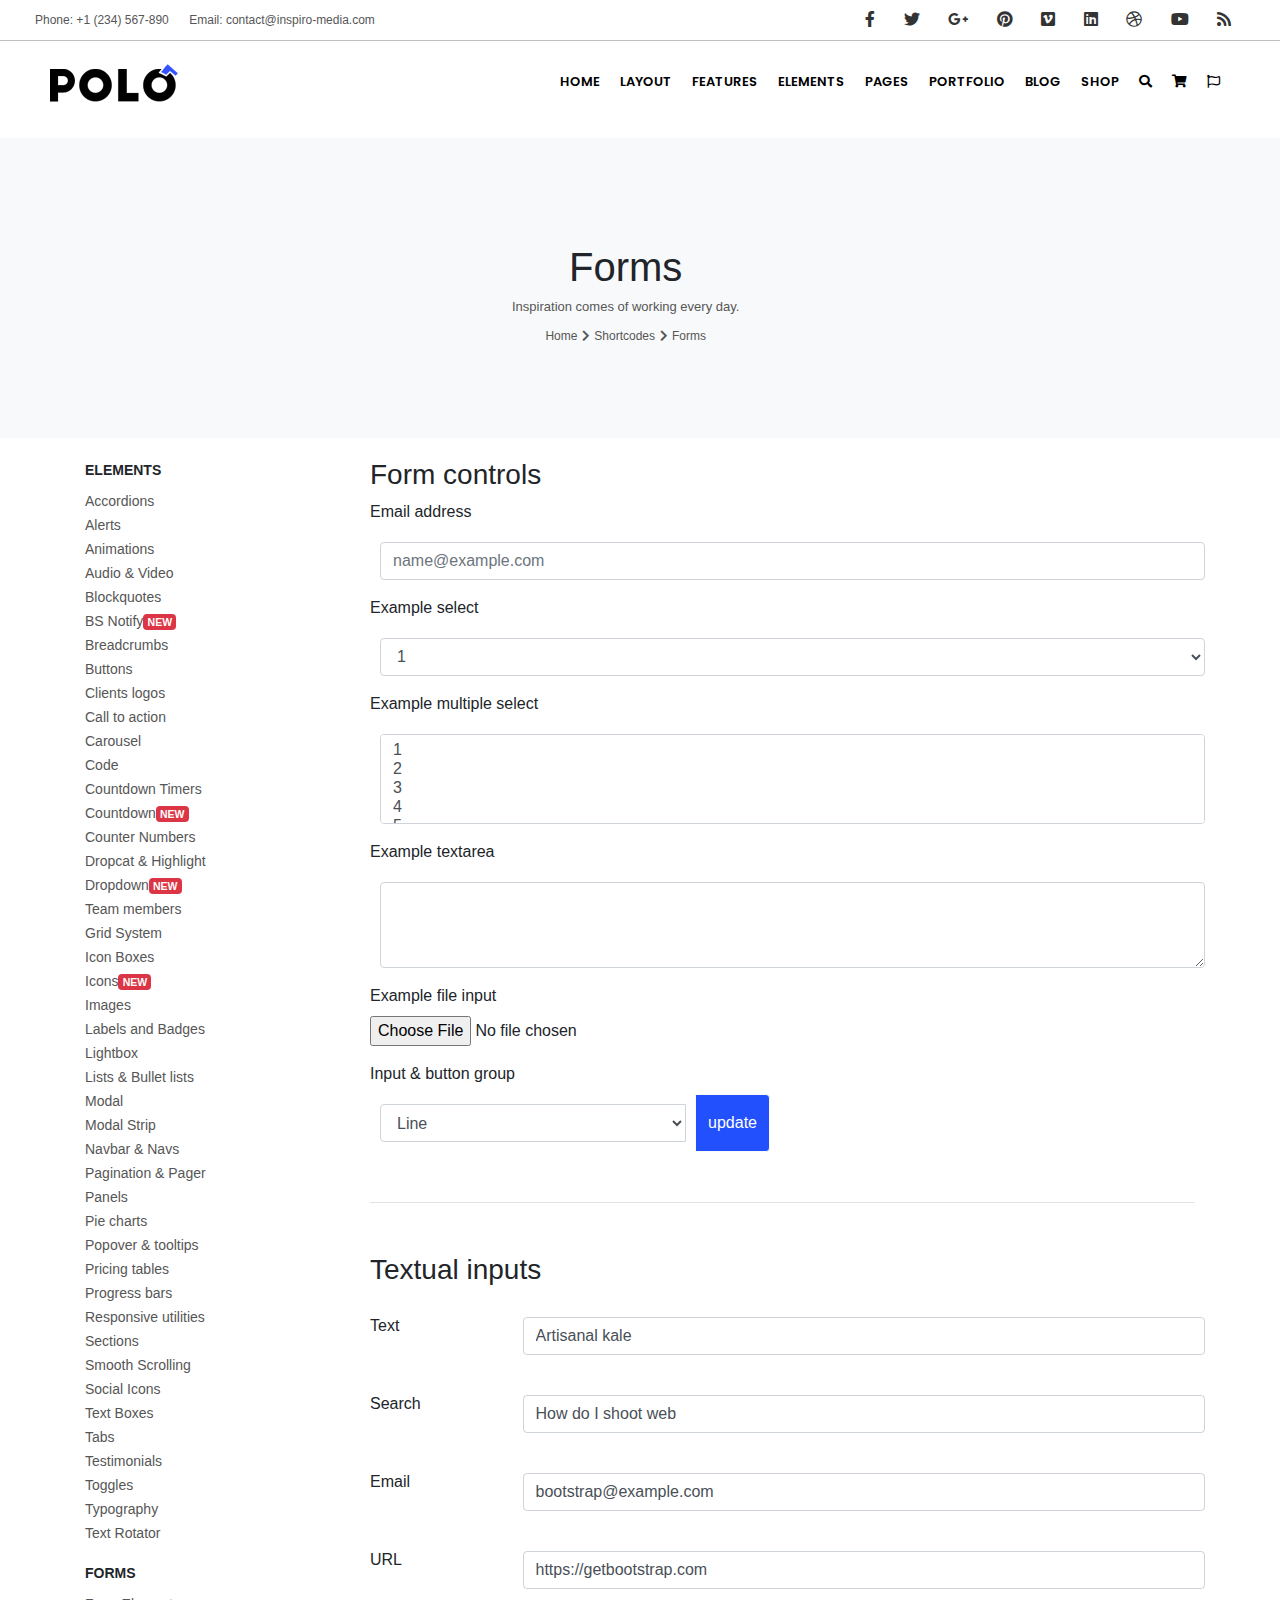
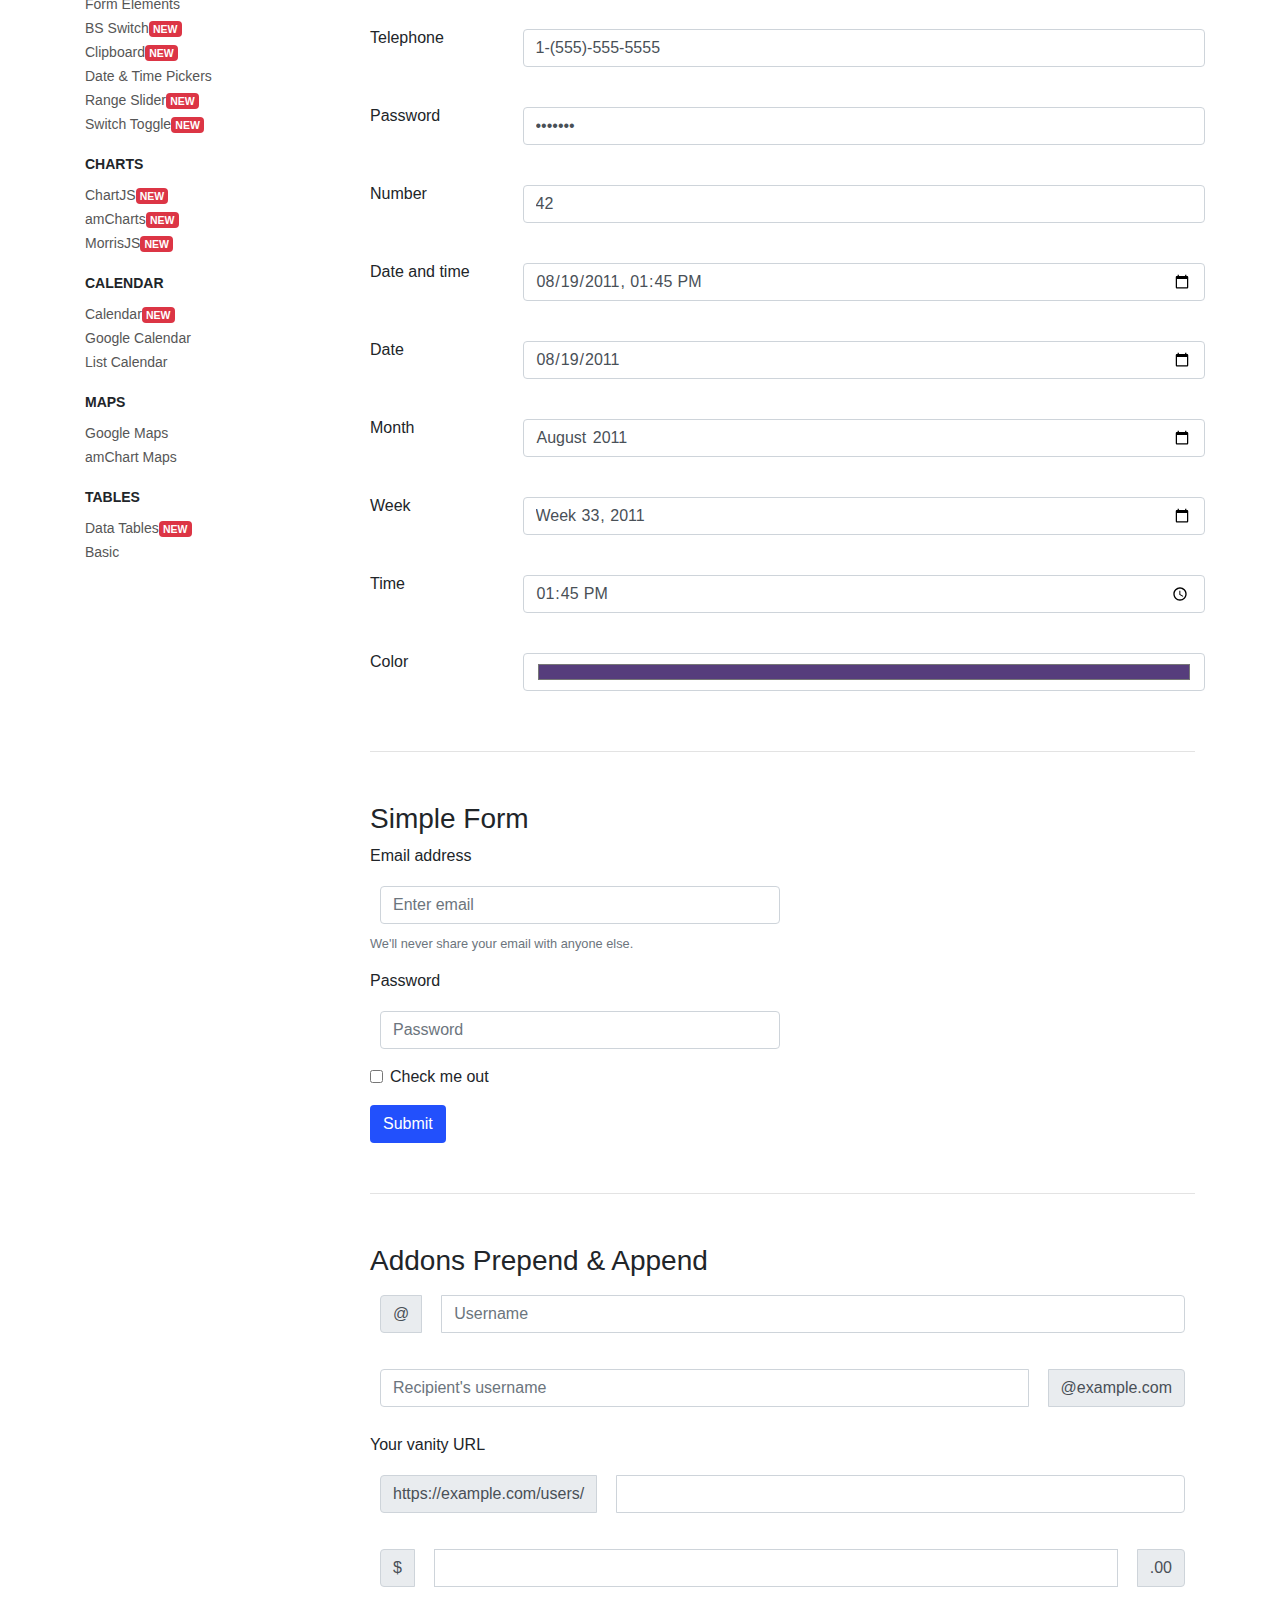
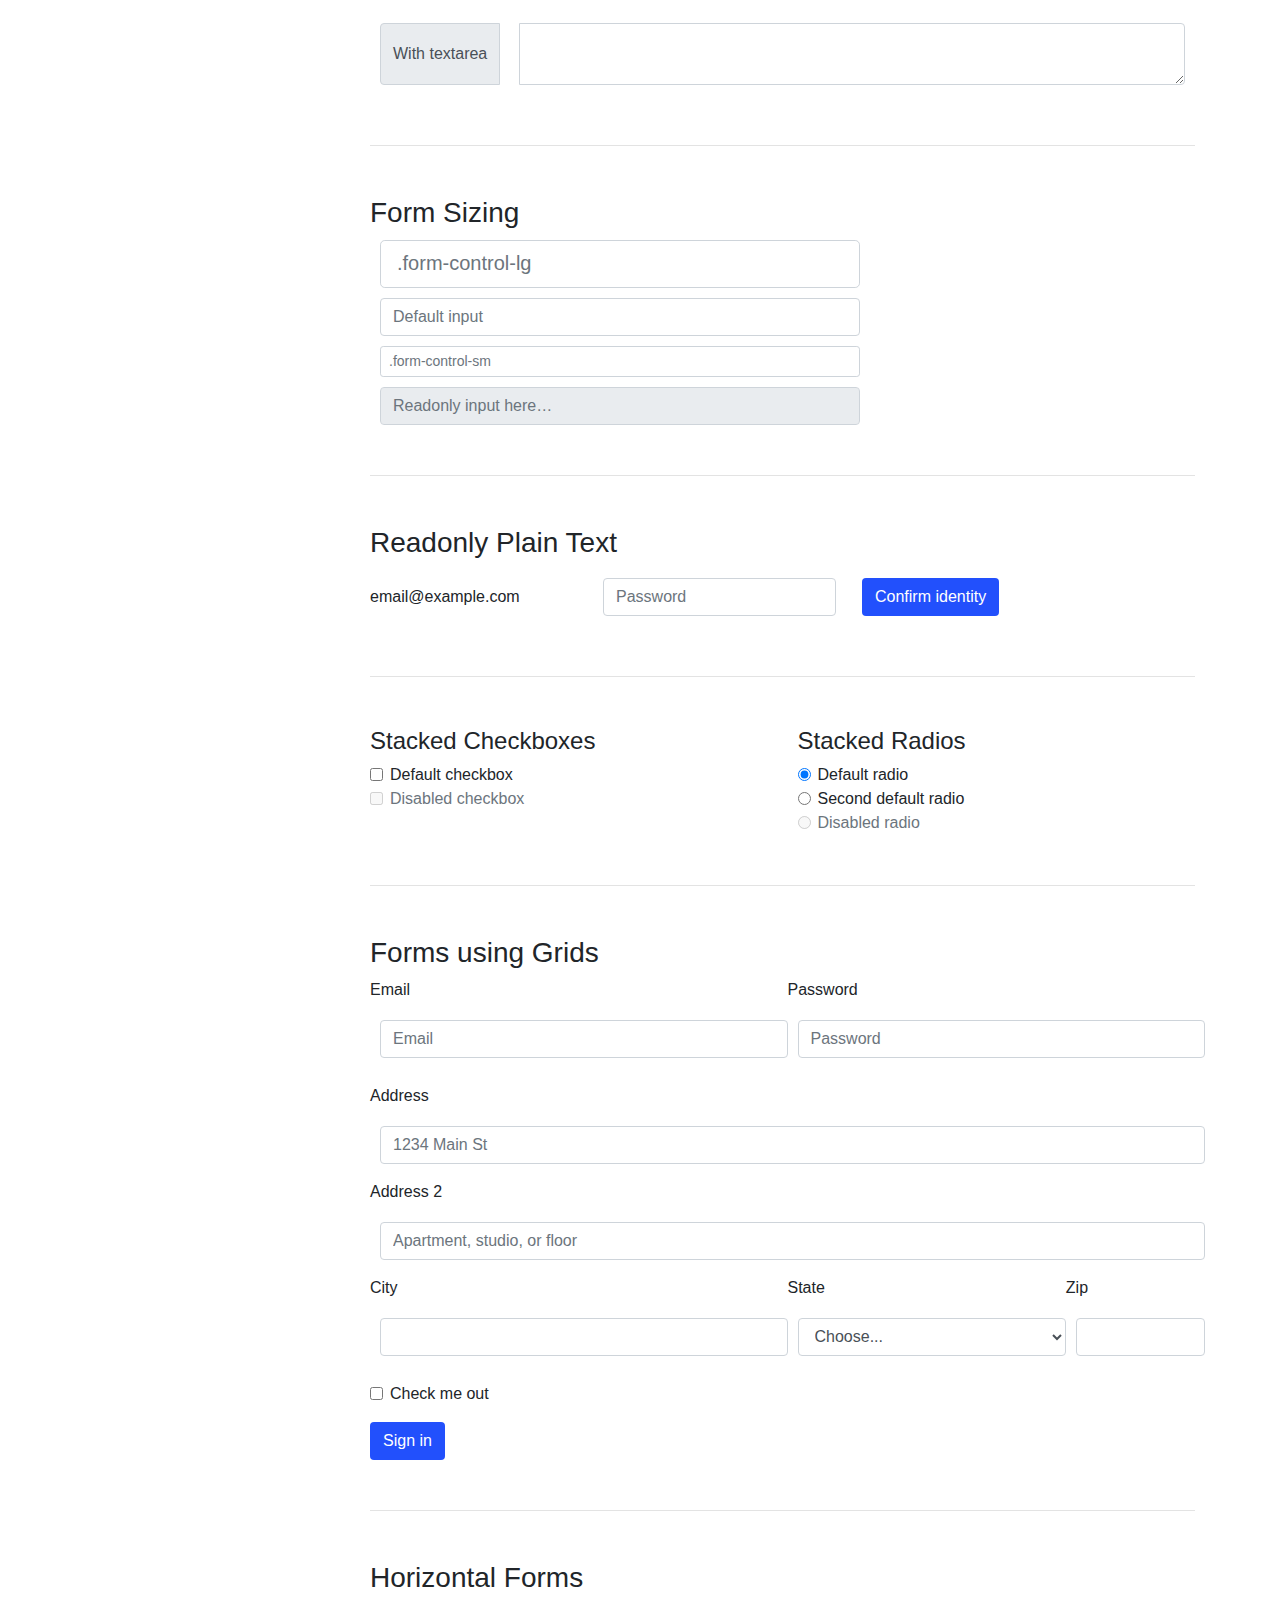
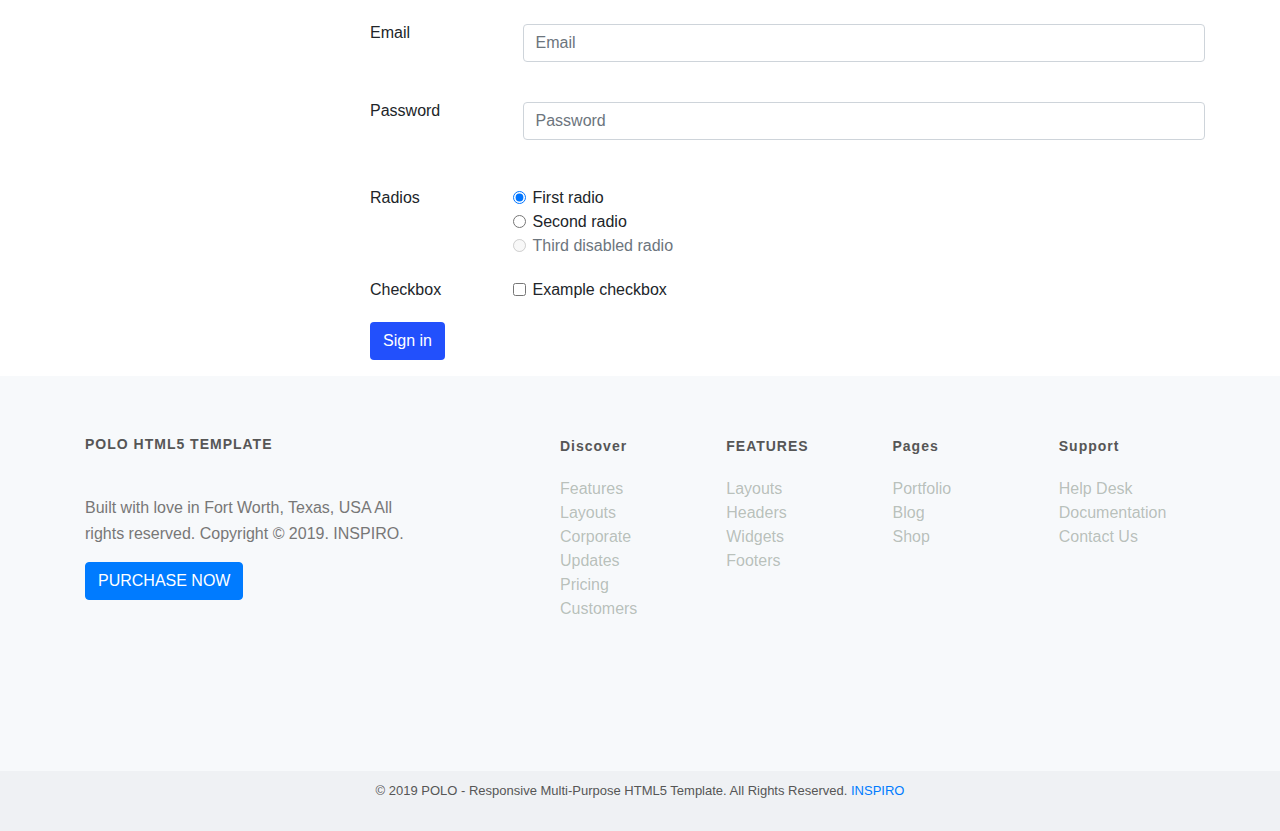
==== EnBuyukKAMRAN_Front/form.html @ a97a5f5a "4gune ancaq bunu catdirdim" ====
<!DOCTYPE html>
<html lang="en">

<head>
    <meta charset="UTF-8">
    <link rel="stylesheet" href="https://use.fontawesome.com/releases/v5.8.2/css/all.css">
    <link href="https://fonts.googleapis.com/css?family=Kaushan+Script|Montserrat&display=swap" rel="stylesheet">
    <meta http-equiv="X-UA-Compatible" content="ie=edge">
    <link rel="stylesheet" href="https://stackpath.bootstrapcdn.com/bootstrap/4.3.1/css/bootstrap.min.css">
    <link href="https://fonts.googleapis.com/css?family=Poppins:400,700,900&display=swap" rel="stylesheet">
    <link rel="stylesheet" href="css/style.css">
    <title>Form</title>
</head>

<body>
        <div id="headertop">
                <div class="container-fluid">
                    <div class="row">
                        <div class="col-lg-6">
                            <ul class="top-menu">
                                <li><a href="#">Phone: +1 (234) 567-890</a></li>
                                <li><a href="#">Email: contact@inspiro-media.com</a></li>
                            </ul>
                        </div>
        
                        <div class="col-lg-6">
                            <div class="social-icons">
                                <ul>
                                    <li class="social-facebook"><a href="#"><i class="fab fa-facebook-f"></i></a></li>
                                    <li class="social-twitter"><a href="#"><i class="fab fa-twitter"></i></a></li>
                                    <li class="social-google"><a href="#"><i class="fab fa-google-plus-g"></i></a></li>
                                    <li class="social-pinterest"><a href="#"><i class="fab fa-pinterest"></i></a></li>
                                    <li class="social-vimeo"><a href="#"><i class="fab fa-vimeo"></i></a></li>
                                    <li class="social-linkedin"><a href="#"><i class="fab fa-linkedin"></i></a></li>
                                    <li class="social-dribbble"><a href="#"><i class="fab fa-dribbble"></i></a></li>
                                    <li class="social-youtube"><a href="#"><i class="fab fa-youtube"></i></a></li>
                                    <li class="social-rss"><a href="#"><i class="fa fa-rss"></i></a></li>
                                </ul>
                            </div>
                        </div>
                    </div>
                </div>
            </div>
            <header class="acc">
                <nav class="stick">
        
                    <div class="row">
                        <div class="col-2 logo"><a href="index.html"><img src="img/logo.png" alt=""> </a></div>
                        <div class="col-10">
                            <ul class="navbar">
                                <li class="firstLi"><a href="index.html">Home</a></li>
                                <li class="firstLi"><a href="#">Layout</a></li>
                                <li class="firstLi"><a href="#">Features</a></li>
                                <li class="firstLi"> <a href="#">Elements</a>
                                    <ul class="mainUl">
                                        <li class="mainLi">
                                            <div class="row">
                                                <div class="col-lg-2">
                                                    <ul>
                                                        <li> <i class="fa fa-list-ul"></i>Accordions</li>
                                                        <li> <i class="fa fa-exclamation-circle"></i>Alerts</li>
                                                        <li><i class="fa fa-magic"></i>Animations</li>
                                                        <li><i class="fa fa-play-circle"></i> Audio &amp; Video</li>
                                                        <li> <i class="fa fa-quote-right"></i>Blockquotes</li>
                                                        <li> <i class="fas fa-toggle-off"></i>BS Switch<span
                                                                class="badge badge-danger">NEW</span> </li>
                                                        <li> <i class="fas fa-flag-checkered"></i>BS Notify<span
                                                                class="badge badge-danger">NEW</span> </li>
                                                        <li> <i class="fa fa-angle-double-right"></i>Breadcrumbs</li>
                                                        <li> <i class="fas fa-external-link-square-alt"></i>Buttons</li>
                                                        <li> <i class="fas fa-chart-bar"></i>Charts <span
                                                                class="badge badge-danger">NEW</span></li>
                                                    </ul>
                                                </div>
                                                <div class="col-lg-2">
                                                    <ul>
                                                        <li> <i class="far fa-calendar-alt"></i>Calendar <span
                                                                class="badge badge-danger">NEW</span></a></li>
                                                        <li> <i class="far fa-gem"></i>Clients logos</a></li>
                                                        <li> <i class="fa fa-plus-square"></i>Call to action</a>
                                                        </li>
                                                        <li> <i class="fas fa-exchange-alt"></i>Carousel</a>
                                                        </li>
                                                        <li><i class="fa fa-code"></i>Code</a>
                                                        </li>
                                                        <li> <i class="far fa-clock"></i>Countdown Timers</a>
                                                        </li>
                                                        <li> <i class="fa fa-stopwatch"></i>Countdown <span
                                                                class="badge badge-danger">NEW</span></a>
                                                        </li>
                                                        <li> <i class="fas fa-sort-numeric-down"></i>Counter
                                                            Numbers</li>
                                                        <li><i class="fa fa-table"></i>Data Tables <span
                                                                class="badge badge-danger">NEW</span></li>
                                                        <li>
                                                            <i class="fa fa-calendar-alt"></i>Date &amp; Time
                                                            Pickers
                                                        </li>
                                                    </ul>
                                                </div>
                                                <div class="col-lg-2">
                                                    <ul>
                                                        <li><i class="fa fa-bold"></i>Dropcat &amp; Highlight
                                                        </li>
                                                        <li> <i class="fa  fa-lightbulb"></i>Dropdown <span
                                                                class="badge badge-danger">NEW</span>
                                                        </li>
                                                        <li><i class="fa fa-users"></i>Team members
                                                        </li>
                                                        <li> <i class="fa fa-align-justify"></i>Forms
                                                        </li>
                                                        <li>
                                                            <i class="fa fa-th"></i>Grid
                                                            System</li>
                                                        <li><i class="fa fa-heading"></i>Heading Styles
                                                        </li>
                                                        <li> <i class="fa fa-bullseye"></i>Icon Boxes
                                                        </li>
                                                        <li> <i class="fa fa-flag"></i>Icons
        
                                                        </li>
                                                        <li> <i class="far fa-image"></i>Images
                                                        </li>
                                                        <li><i class="fa fa-check-square"></i>Labels and
                                                            Badges
                                                        </li>
                                                    </ul>
                                                </div>
                                                <div class="col-lg-2">
                                                    <ul>
                                                        <li> <i class="fa fa-arrows-alt"></i>Lightbox
                                                        </li>
                                                        <li> <i class="fa fa-th-list"></i>Lists &amp; Bullet
                                                            lists
                                                        </li>
                                                        <li> <i class="fa fa-compass"></i>Maps
                                                        </li>
                                                        <li> <i class="fa fa-search-plus"></i>Modal
                                                        </li>
                                                        <li><i class="fas fa-bolt"></i>Modal Strip
                                                        </li>
                                                        <li> <i class="fa fa-bars"></i>Navbar
                                                            &amp; Navs
                                                        </li>
                                                        <li> <i class="fa fa-arrow-circle-right"></i>Pagination
                                                            &amp;
                                                            Pager
                                                        </li>
                                                        <li><i class="fa fa-list-alt"></i>Panels
                                                        </li>
                                                        <li> <i class="fas fa-chart-pie"></i>Pie charts </li>
                                                        <li><i class="far fa-lightbulb"></i>Popover &amp;
                                                            tooltips
                                                        </li>
                                                    </ul>
                                                </div>
                                                <div class="col-lg-2">
                                                    <ul>
                                                        <li> <i class="fas fa-dollar-sign"></i>Pricing
                                                            tables</li>
                                                        <li>
                                                            <i class="fa fa-align-left"></i>Progress bars
                                                        </li>
                                                        <li> <i class="fa fa-gift"></i>Parallax
                                                        </li>
                                                        <li><i class="fab fa-connectdevelop"></i>Particles <span
                                                                class="badge badge-danger">NEW</span>
                                                        </li>
                                                        <li> <i class="fa fa-laptop"></i>Responsive
                                                            utilities
                                                        </li>
                                                        <li> <i class="fas fa-exchange-alt"></i>Range
                                                            Slider<span class="badge badge-danger">NEW</span>
                                                        </li>
                                                        <li><i class="fa fa-bookmark"></i>Sections
                                                        </li>
                                                        <li> <i class="fa fa-anchor"></i>Smooth
                                                            Scrolling
                                                        </li>
                                                        <li><i class="fab fa-facebook"></i>Social Icons
                                                        </li>
                                                        <li> <i class="fas fa-toggle-on"></i>Switch Toggle<span
                                                                class="badge badge-danger">NEW</span>
                                                        </li>
                                                    </ul>
                                                </div>
                                                <div class="col-lg-2">
                                                    <ul>
                                                        <li> <i class="fa fa-table"></i>Tables</li>
                                                        <li> <i class="fa fa-star"></i>Text
                                                            Boxes
                                                        </li>
                                                        <li><i class="fa fa-indent"></i>Tabs
                                                        </li>
                                                        <li><i class="fa fa-question-circle"></i>Testimonials
                                                        </li>
                                                        <li> <i class="fa fa-toggle-on"></i>Toggles
                                                        </li>
                                                        <li><i class="fa fa-font"></i>Typography
                                                        </li>
                                                        <li><i class="fa fa-random"></i>Text Rotator
                                                        </li>
                                                        <li> <i class="far fa-clipboard"></i>Clipboard <span
                                                                class="badge badge-danger">NEW</span>
                                                        </li>
                                                    </ul>
                                                </div>
                                            </div>
                                        </li>
                                    </ul>
                                </li>
                                <li class="firstLi"><a href="#">pages</a></li>
                                <li class="firstLi"><a href="#">portfolio</a></li>
                                <li class="firstLi"><a href="#">blog</a></li>
                                <li class="firstLi"><a href="#">shop</a></li>
                                <li class="firstLi"><a href="#"><i class="fas fa-search"></i></li></a>
                                <li class="firstLi"><a href="#"><i class="fas fa-shopping-cart"></i></li></a>
                                <li class="firstLi"><a href="#"><i class="far fa-flag"></i></li></a>
                            </ul>
                        </div>
                    </div>
                </nav>
            </header>
        
    <main>
        <section class="text-center " id="accordion-title">
            <div class="title">
                <h1>Forms</h1>
                <h6>Inspiration comes of working every day.</h6>
                <a href="#">Home</a>
                <span><i class="fas fa-chevron-right"></i></span>
                <a href="#">Shortcodes</a> <span><i class="fas fa-chevron-right"></i></span>
                <a href="#">Forms</a>
            </div>


        </section>
        <section id="accordion">
            <div class="container">
                <div class="row">
                    <div class="col-3">
                        <div class="left-nav">
                            <label>Elements</label>
                            <ul>
                                <li><a href="">Accordions</a> </li>
                                <li><a href=""> Alerts</a></li>
                                <li><a href="">Animations</a> </li>
                                <li><a href="">Audio & Video</a></li>
                                <li><a href="">Blockquotes</a> </li>
                                <li><a href="">BS Notify<span class="badge badge-danger">NEW</span></a> </li>
                                <li><a href="">Breadcrumbs</a> </li>
                                <li><a href="">Buttons</a> </li>
                                <li><a href="">Clients logos</a> </li>
                                <li><a href=""> Call to action</a></li>
                                <li><a href="">Carousel</a> </li>
                                <li><a href="">Code</a> </li>
                                <li><a href="">Countdown Timers</a> </li>
                                <li><a href="">Countdown<span class="badge badge-danger">NEW</span></a> </li>
                                <li><a href="">Counter Numbers</a> </li>
                                <li><a href=""> Dropcat & Highlight</a></li>
                                <li><a href=""> Dropdown<span class="badge badge-danger">NEW</span></a> </li>
                                <li><a href="">Team members</a> </li>
                                <li><a href=""> Grid System</a></li>
                                <li><a href="">Icon Boxes</a> </li>
                                <li><a href=""> Icons<span class="badge badge-danger">NEW</span></a> </li>
                                <li><a href="">Images</a> </li>
                                <li><a href="">Labels and Badges</a> </li>
                                <li><a href="">Lightbox</a> </li>
                                <li><a href="">Lists & Bullet lists</a> </li>
                                <li><a href="">Modal</a> </li>
                                <li><a href="">Modal Strip</a> </li>
                                <li><a href="">Navbar & Navs</a> </li>
                                <li><a href="">Pagination & Pager</a> </li>
                                <li><a href="">Panels</a> </li>
                                <li><a href="">Pie charts</a> </li>
                                <li><a href="">Popover & tooltips</a> </li>
                                <li><a href="">Pricing tables</a> </li>
                                <li><a href="">Progress bars</a> </li>
                                <li><a href="">Responsive utilities</a> </li>
                                <li><a href=""> Sections</a></li>
                                <li><a href="">Smooth Scrolling</a> </li>
                                <li><a href="">Social Icons</a> </li>
                                <li><a href="">Text Boxes</a> </li>
                                <li><a href="">Tabs</a> </li>
                                <li><a href=""> Testimonials</a></li>
                                <li><a href="">Toggles</a> </li>
                                <li><a href="">Typography</a> </li>
                                <li><a href="">Text Rotator</a> </li>
                            </ul>
                            <label>Forms</label>
                            <ul>
                                <li><a href="">Form Elements</a> </li>
                                <li><a href="">BS Switch<span class="badge badge-danger">NEW</span></a> </li>
                                <li><a href=""> Clipboard<span class="badge badge-danger">NEW</span></a> </li>
                                <li><a href="">Date & Time Pickers</a> </li>
                                <li><a href=""> Range Slider<span class="badge badge-danger">NEW</span></a> </li>
                                <li><a href="">Switch Toggle<span class="badge badge-danger">NEW</span></a> </li>
                            </ul>
                            <label>Charts</label>
                            <ul>
                                <li><a href="">ChartJS<span class="badge badge-danger">NEW</span></a> </li>
                                <li><a href="">amCharts<span class="badge badge-danger">NEW</span></a> </li>
                                <li><a href="">MorrisJS<span class="badge badge-danger">NEW</span></a> </li>
                            </ul>
                            <label>Calendar</label>
                            <ul>
                                <li><a href="">Calendar<span class="badge badge-danger">NEW</span></a> </li>
                                <li><a href="">Google Calendar</a> </li>
                                <li><a href="">List Calendar</a> </li>
                            </ul>
                            <label>Maps</label>
                            <ul>
                                <li><a href="">Google Maps</a> </li>
                                <li><a href="">amChart Maps</a> </li>

                            </ul>
                            <label>Tables</label>
                            <ul>
                                <li><a href=""> Data Tables<span class="badge badge-danger">NEW</span></a></li>
                                <li><a href=""> Basic</a></li>
                            </ul>
                        </div>
                    </div>
                    <div class="content col-9">

                        <h3>Form controls</h3>
                        <form>
                            <div class="form-group">
                                <label for="exampleFormControlInput1">Email address</label>
                                <input type="email" class="form-control" id="exampleFormControlInput1" placeholder="name@example.com">
                            </div>
                            <div class="form-group">
                                <label for="exampleFormControlSelect1">Example select</label>
                                <select class="form-control" id="exampleFormControlSelect1">
                                    <option>1</option>
                                    <option>2</option>
                                    <option>3</option>
                                    <option>4</option>
                                    <option>5</option>
                                </select>
                            </div>
                            <div class="form-group">
                                <label for="exampleFormControlSelect2">Example multiple select</label>
                                <select multiple="" class="form-control" id="exampleFormControlSelect2">
                                    <option>1</option>
                                    <option>2</option>
                                    <option>3</option>
                                    <option>4</option>
                                    <option>5</option>
                                </select>
                            </div>
                            <div class="form-group">
                                <label for="exampleFormControlTextarea1">Example textarea</label>
                                <textarea class="form-control" id="exampleFormControlTextarea1" rows="3"></textarea>
                            </div>
                            <div class="form-group">
                                <label for="exampleFormControlFile1">Example file input</label>
                                <input type="file" class="form-control-file" id="exampleFormControlFile1">
                            </div>

                            <div class="form-group" style="max-width: 25rem;">
                                <label>Input &amp; button group</label>
                                <div class="input-group mb-3">
                                    <select class="form-control" id="type">
                                        <option value="line">Line</option>
                                        <option value="bar">Bar</option>
                                        <option value="bar">Width</option>
                                    </select>
                                    <div class="input-group-append">
                                        <button class="btn btn-light" id="update">update</button>
                                    </div>
                                </div>
                            </div>
                        </form>
                        <div class="line"></div>
                        <h3>Textual inputs</h3>
                        <form>
                            <div class="form-group row">
                                <label for="example-text-input" class="col-2 col-form-label">Text</label>
                                <div class="col-10">
                                    <input class="form-control" type="text" value="Artisanal kale" id="example-text-input">
                                </div>
                            </div>
                            <div class="form-group row">
                                <label for="example-search-input" class="col-2 col-form-label">Search</label>
                                <div class="col-10">
                                    <input class="form-control" type="search" value="How do I shoot web" id="example-search-input">
                                </div>
                            </div>
                            <div class="form-group row">
                                <label for="example-email-input" class="col-2 col-form-label">Email</label>
                                <div class="col-10">
                                    <input class="form-control" type="email" value="bootstrap@example.com" id="example-email-input">
                                </div>
                            </div>
                            <div class="form-group row">
                                <label for="example-url-input" class="col-2 col-form-label">URL</label>
                                <div class="col-10">
                                    <input class="form-control" type="url" value="https://getbootstrap.com" id="example-url-input">
                                </div>
                            </div>
                            <div class="form-group row">
                                <label for="example-tel-input" class="col-2 col-form-label">Telephone</label>
                                <div class="col-10">
                                    <input class="form-control" type="tel" value="1-(555)-555-5555" id="example-tel-input">
                                </div>
                            </div>
                            <div class="form-group row">
                                <label for="example-password-input" class="col-2 col-form-label">Password</label>
                                <div class="col-10">
                                    <input class="form-control" type="password" value="hunter2" id="example-password-input">
                                </div>
                            </div>
                            <div class="form-group row">
                                <label for="example-number-input" class="col-2 col-form-label">Number</label>
                                <div class="col-10">
                                    <input class="form-control" type="number" value="42" id="example-number-input">
                                </div>
                            </div>
                            <div class="form-group row">
                                <label for="example-datetime-local-input" class="col-2 col-form-label">Date and
                                    time</label>
                                <div class="col-10">
                                    <input class="form-control" type="datetime-local" value="2011-08-19T13:45:00" id="example-datetime-local-input">
                                </div>
                            </div>
                            <div class="form-group row">
                                <label for="example-date-input" class="col-2 col-form-label">Date</label>
                                <div class="col-10">
                                    <input class="form-control" type="date" value="2011-08-19" id="example-date-input">
                                </div>
                            </div>
                            <div class="form-group row">
                                <label for="example-month-input" class="col-2 col-form-label">Month</label>
                                <div class="col-10">
                                    <input class="form-control" type="month" value="2011-08" id="example-month-input">
                                </div>
                            </div>
                            <div class="form-group row">
                                <label for="example-week-input" class="col-2 col-form-label">Week</label>
                                <div class="col-10">
                                    <input class="form-control" type="week" value="2011-W33" id="example-week-input">
                                </div>
                            </div>
                            <div class="form-group row">
                                <label for="example-time-input" class="col-2 col-form-label">Time</label>
                                <div class="col-10">
                                    <input class="form-control" type="time" value="13:45:00" id="example-time-input">
                                </div>
                            </div>
                            <div class="form-group row">
                                <label for="example-color-input" class="col-2 col-form-label">Color</label>
                                <div class="col-10">
                                    <input class="form-control" type="color" value="#563d7c" id="example-color-input">
                                </div>
                            </div>
                        </form>
                        <div class="line"></div>
                        <h3>Simple Form</h3>
                        <form style="max-width: 25rem;">
                            <div class="form-group">
                                <label for="exampleInputEmail1">Email address</label>
                                <input class="form-control" id="exampleInputEmail1" aria-describedby="emailHelp"
                                    placeholder="Enter email" type="email">
                                <small id="emailHelp" class="form-text text-muted">We'll never share your email with
                                    anyone else.</small>
                            </div>
                            <div class="form-group">
                                <label for="exampleInputPassword1">Password</label>
                                <input class="form-control" id="exampleInputPassword1" placeholder="Password" type="password">
                            </div>
                            <div class="form-check">
                                <input class="form-check-input" id="exampleCheck1" type="checkbox">
                                <label class="form-check-label" for="exampleCheck1">Check me out</label>
                            </div>
                            <button type="submit" class="btn m-t-30 mt-3">Submit</button>
                        </form>
                        <div class="line"></div>
                        <h3>Addons Prepend &amp; Append</h3>
                        <div class="input-group mb-3">
                            <div class="input-group-prepend">
                                <span class="input-group-text" id="basic-addon1">@</span>
                            </div>
                            <input type="text" class="form-control" placeholder="Username" aria-label="Username"
                                aria-describedby="basic-addon1">
                        </div>
                        <div class="input-group mb-3">
                            <input type="text" class="form-control" placeholder="Recipient's username" aria-label="Recipient's username"
                                aria-describedby="basic-addon2">
                            <div class="input-group-append">
                                <span class="input-group-text" id="basic-addon2">@example.com</span>
                            </div>
                        </div>
                        <label for="basic-url">Your vanity URL</label>
                        <div class="input-group mb-3">
                            <div class="input-group-prepend">
                                <span class="input-group-text" id="basic-addon3">https://example.com/users/</span>
                            </div>
                            <input type="text" class="form-control" id="basic-url" aria-describedby="basic-addon3">
                        </div>
                        <div class="input-group mb-3">
                            <div class="input-group-prepend">
                                <span class="input-group-text">$</span>
                            </div>
                            <input type="text" class="form-control" aria-label="Amount (to the nearest dollar)">
                            <div class="input-group-append">
                                <span class="input-group-text">.00</span>
                            </div>
                        </div>
                        <div class="input-group">
                            <div class="input-group-prepend">
                                <span class="input-group-text">With textarea</span>
                            </div>
                            <textarea class="form-control" aria-label="With textarea"></textarea>
                        </div>
                        <div class="line"></div>
                        <h3>Form Sizing</h3>
                        <div style="max-width: 30rem;">
                            <input class="form-control form-control-lg m-t-20" placeholder=".form-control-lg" type="text">
                            <input class="form-control m-t-20" placeholder="Default input" type="text">
                            <input class="form-control form-control-sm m-t-20" placeholder=".form-control-sm" type="text">
                            <input class="form-control m-t-20" placeholder="Readonly input here…" readonly="" type="text">
                        </div>
                        <div class="line"></div>
                        <h3>Readonly Plain Text</h3>
                        <form class="form-inline">
                            <div class="form-group m-t-20">
                                <label for="staticEmail2" class="sr-only">Email</label>
                                <input readonly="" class="form-control-plaintext" id="staticEmail2" value="email@example.com"
                                    type="text">
                            </div>
                            <div class="form-group mx-sm-3 m-t-20">
                                <label for="inputPassword2" class="sr-only">Password</label>
                                <input class="form-control" id="inputPassword2" placeholder="Password" type="password">
                            </div>
                            <button type="submit" class="btn m-t-20">Confirm identity</button>
                        </form>
                        <div class="line"></div>
                        <div class="row">
                            <div class="col-md-6">
                                <h4>Stacked Checkboxes</h4>
                                <form>
                                    <div class="form-check">
                                        <input class="form-check-input" value="" id="defaultCheck1" type="checkbox">
                                        <label class="form-check-label" for="defaultCheck1">
                                            Default checkbox
                                        </label>
                                    </div>
                                    <div class="form-check">
                                        <input class="form-check-input" value="" id="defaultCheck2" disabled="" type="checkbox">
                                        <label class="form-check-label" for="defaultCheck2">
                                            Disabled checkbox
                                        </label>
                                    </div>
                                </form>
                            </div>
                            <div class="col-md-6">
                                <h4>Stacked Radios</h4>
                                <form>
                                    <div class="form-check">
                                        <input class="form-check-input" name="exampleRadios" id="exampleRadios1" value="option1"
                                            checked="" type="radio">
                                        <label class="form-check-label" for="exampleRadios1">
                                            Default radio
                                        </label>
                                    </div>
                                    <div class="form-check">
                                        <input class="form-check-input" name="exampleRadios" id="exampleRadios2" value="option2"
                                            type="radio">
                                        <label class="form-check-label" for="exampleRadios2">
                                            Second default radio
                                        </label>
                                    </div>
                                    <div class="form-check disabled">
                                        <input class="form-check-input" name="exampleRadios" id="exampleRadios3" value="option3"
                                            disabled="" type="radio">
                                        <label class="form-check-label" for="exampleRadios3">
                                            Disabled radio
                                        </label>
                                    </div>
                                </form>
                            </div>
                        </div>
                        <div class="line"></div>
                        <h3>Forms using Grids</h3>
                        <form>
                            <div class="form-row">
                                <div class="form-group col-md-6">
                                    <label for="inputEmail4">Email</label>
                                    <input class="form-control" id="inputEmail4" placeholder="Email" type="email">
                                </div>
                                <div class="form-group col-md-6">
                                    <label for="inputPassword4">Password</label>
                                    <input class="form-control" id="inputPassword4" placeholder="Password" type="password">
                                </div>
                            </div>
                            <div class="form-group">
                                <label for="inputAddress">Address</label>
                                <input class="form-control" id="inputAddress" placeholder="1234 Main St" type="text">
                            </div>
                            <div class="form-group">
                                <label for="inputAddress2">Address 2</label>
                                <input class="form-control" id="inputAddress2" placeholder="Apartment, studio, or floor"
                                    type="text">
                            </div>
                            <div class="form-row">
                                <div class="form-group col-md-6">
                                    <label for="inputCity">City</label>
                                    <input class="form-control" id="inputCity" type="text">
                                </div>
                                <div class="form-group col-md-4">
                                    <label for="inputState">State</label>
                                    <select id="inputState" class="form-control">
                                        <option selected="">Choose...</option>
                                        <option>...</option>
                                    </select>
                                </div>
                                <div class="form-group col-md-2">
                                    <label for="inputZip">Zip</label>
                                    <input class="form-control" id="inputZip" type="text">
                                </div>
                            </div>
                            <div class="form-group">
                                <div class="form-check">
                                    <input class="form-check-input" id="gridCheck" type="checkbox">
                                    <label class="form-check-label" for="gridCheck">
                                        Check me out
                                    </label>
                                </div>
                            </div>
                            <button type="submit" class="btn">Sign in</button>
                        </form>
                        <div class="line"></div>
                        <h3>Horizontal Forms</h3>
                        <form>
                            <div class="form-group row">
                                <label for="inputEmail3" class="col-sm-2 col-form-label">Email</label>
                                <div class="col-sm-10">
                                    <input class="form-control" id="inputEmail3" placeholder="Email" type="email">
                                </div>
                            </div>
                            <div class="form-group row">
                                <label for="inputPassword3" class="col-sm-2 col-form-label">Password</label>
                                <div class="col-sm-10">
                                    <input class="form-control" id="inputPassword3" placeholder="Password" type="password">
                                </div>
                            </div>
                            <fieldset class="form-group">
                                <div class="row">
                                    <legend class="col-form-label col-sm-2 pt-0">Radios</legend>
                                    <div class="col-sm-10">
                                        <div class="form-check">
                                            <input class="form-check-input" name="gridRadios" id="gridRadios1" value="option1"
                                                checked="" type="radio">
                                            <label class="form-check-label" for="gridRadios1">
                                                First radio
                                            </label>
                                        </div>
                                        <div class="form-check">
                                            <input class="form-check-input" name="gridRadios" id="gridRadios2" value="option2"
                                                type="radio">
                                            <label class="form-check-label" for="gridRadios2">
                                                Second radio
                                            </label>
                                        </div>
                                        <div class="form-check disabled">
                                            <input class="form-check-input" name="gridRadios" id="gridRadios3" value="option3"
                                                disabled="" type="radio">
                                            <label class="form-check-label" for="gridRadios3">
                                                Third disabled radio
                                            </label>
                                        </div>
                                    </div>
                                </div>
                            </fieldset>
                            <div class="form-group row">
                                <div class="col-sm-2">Checkbox</div>
                                <div class="col-sm-10">
                                    <div class="form-check">
                                        <input class="form-check-input" id="gridCheck1" type="checkbox">
                                        <label class="form-check-label" for="gridCheck1">
                                            Example checkbox
                                        </label>
                                    </div>
                                </div>
                            </div>
                            <div class="form-group row">
                                <div class="col-sm-10">
                                    <button type="submit" class="btn">Sign in</button>
                                </div>
                            </div>
                        </form>

                    </div>
                </div>
            </div>

        </section>
    </main>
    <div id="footer">
            <div class="container">
                <div class="row">
                    <div class="col-lg-5">
                        <div class="footer-text">
                            <h4>
                                POLO HTML5 TEMPLATE
                            </h4>
    
                            <P>
                                Built with love in Fort Worth, Texas, USA
                                All rights reserved. Copyright © 2019. INSPIRO.
                            </P>
    
                            <a href="#" class="btn btn-primary">PURCHASE NOW</a>
                        </div>
                    </div>
                    <div class="col-lg-7">
                        <div class="row">
                            <div class="col-lg-3">
                                <div class="widget">
                                    <div class="widget-title">Discover</div>
                                    <ul class="list">
                                        <li><a href="#">Features</a></li>
                                        <li><a href="#">Layouts</a></li>
                                        <li><a href="#">Corporate</a></li>
                                        <li><a href="#">Updates</a></li>
                                        <li><a href="#">Pricing</a></li>
                                        <li><a href="#">Customers</a></li>
                                    </ul>
                                </div>
                            </div>
                            <div class="col-lg-3">
                                <div class="widget">
                                    <div class="widget-title">FEATURES</div>
                                    <ul class="list">
                                        <li><a href="#">Layouts</a></li>
                                        <li><a href="#">Headers</a></li>
                                        <li><a href="#">Widgets</a></li>
                                        <li><a href="#">Footers</a></li>
                                    </ul>
                                </div>
                            </div>
                            <div class="col-lg-3">
                                <div class="widget">
                                    <div class="widget-title">Pages</div>
                                    <ul class="list">
                                        <li><a href="#">Portfolio</a></li>
                                        <li><a href="#">Blog</a></li>
                                        <li><a href="#">Shop</a></li>
                                    </ul>
                                </div>
                            </div>
                            <div class="col-lg-3">
                                <div class="widget">
                                    <div class="widget-title">Support</div>
                                    <ul class="list">
                                        <li><a href="#">Help Desk</a></li>
                                        <li><a href="#">Documentation</a></li>
                                        <li><a href="#">Contact Us</a></li>
                                    </ul>
                                </div>
                            </div>
                        </div>
                    </div>
                </div>
            </div>
            <div class="copyright-content">
                <div class="container">
                    <div class="copyright-text text-center">© 2019 POLO - Responsive Multi-Purpose HTML5 Template. All
                        Rights Reserved.<a href="http://www.inspiro-media.com" target="_blank"> INSPIRO</a> </div>
                </div>
            </div>
        </div>
    
    <script src="https://ajax.googleapis.com/ajax/libs/jquery/3.4.0/jquery.min.js"></script>
    <script src="js/accardion.js"></script>
</body>

</html>
---- EnBuyukKAMRAN_Front/css/style.css ----
* {
  text-decoration: none;
  margin: 0;
  padding: 0;
}

body {
  width: 100%;
}

body header {
  position: fixed;
  width: 100%;
  z-index: 1000;
}

body header nav {
  background-color: transparent;
}

body header nav .logo:hover a {
  text-decoration: none;
}

body header nav .navbar {
  float: right;
  line-height: 80px;
  padding: 0;
}

body header nav .navbar .firstLi {
  display: inline-block;
  padding: 0 10px;
  text-transform: uppercase;
  position: relative;
  list-style-type: none;
}

body header nav .navbar .firstLi:hover .mainUl {
  display: block;
  padding-left: 20px;
}

body header nav .navbar .firstLi a {
  color: white;
  font-weight: 600;
  font-size: 13px;
  font-family: Poppins, Helvetica, Arial, sans-serif;
}

body header nav .navbar .firstLi a:hover {
  color: white;
  text-decoration: none;
}

body header nav .navbar .firstLi .mainUl {
  display: none;
  border: 1px solid #ccc;
  position: absolute;
  background-color: white;
  width: 1189px;
  left: -660px;
  max-height: 560px;
}

body header nav .navbar .firstLi .mainUl .mainLi {
  list-style-type: none;
}

body header nav .navbar .firstLi .mainUl .mainLi ul li {
  font-size: 12px;
  list-style-type: none;
  line-height: 50px;
}

body header nav .navbar .firstLi .mainUl .mainLi ul li i {
  padding-right: 15px;
}

body #slide .carousel-item h1 {
  font-weight: 900;
  font-size: 70px;
}

body #slide .carousel-item .carousel-caption {
  top: 40%;
}

body #slide .carousel-item .carousel-caption .but {
  border-color: #2250fc;
  background-color: #2250fc;
  color: white;
}

body #slide .carousel-item .carousel-caption .but a:hover {
  color: #014286;
  color: white;
}

body #worldOfPolo {
  padding: 80px;
}

body #worldOfPolo h1 {
  font-size: 70px;
}

body #worldOfPolo p {
  font-size: 20px;
}

body #worldOfPolo hr {
  width: 100px;
  height: 2px;
  background-color: #2250FC;
  margin: 2% auto;
}

body #whatWeDo {
  background-color: #f7f9fb;
  padding: 80px;
}

body #whatWeDo .myhr {
  background-color: #2250fc;
  width: 90px;
  height: 1px;
  display: inline-block;
}

body #recent {
  padding: 80px 0;
  margin-left: 12px;
  max-width: 98%;
  left: 0;
}

body #recent h1 {
  font-size: 70px;
}

body #recent p {
  font-size: 20px;
}

body #recent .myhr {
  background-color: #2250fc;
  width: 90px;
  height: 1px;
  display: inline-block;
}

body #recent .products .col-3 {
  padding: 0;
  position: relative;
}

body #recent .products .col-3 img {
  width: 100%;
}

body #recent .products .col-3 cover {
  background-color: #212529;
  position: absolute;
  opacity: 0;
  top: 0;
  left: 0;
  width: 100%;
  height: 100%;
}

body #recent .products .col-3:hover cover {
  opacity: 0.7;
  -webkit-transition: all 0.5s;
  transition: all 0.5s;
}

body #recent .products .col-3 .icons {
  position: absolute;
  text-align: center;
  top: 60%;
  left: 50%;
  -webkit-transform: translate(-50%, -50%);
  transform: translate(-50%, -50%);
  -webkit-transition: all 0.5s;
  transition: all 0.5s;
  opacity: 0;
}

body #recent .products .col-3 .icons i {
  width: 45px;
  height: 45px;
  line-height: 45px;
  background-color: white;
  border-radius: 50%;
}

body #recent .products .col-3:hover .icons {
  top: 50%;
  -webkit-transition: all 0.5s;
  transition: all 0.5s;
  opacity: 1;
}

body #recent .products .col-3:hover .texts {
  top: 50%;
  -webkit-transition: all 0.5s;
  transition: all 0.5s;
  opacity: 1;
}

body #recent .products .col-3 .texts {
  position: absolute;
  top: 60%;
  left: 50%;
  opacity: 0;
  -webkit-transform: translate(-50%, -50%);
  transform: translate(-50%, -50%);
  color: white;
  text-align: center;
}

body #recent .products .pro {
  position: relative;
  width: 100%;
}

body #recent .products .pro .img {
  width: 100%;
}

body #recent .products .pro .img .item {
  position: absolute;
  width: 100%;
  opacity: 0;
  -webkit-transition: all 0.5s;
  transition: all 0.5s;
}

body #recent .products .pro .img .item img {
  width: 100%;
}

body #recent .products .pro:hover .navigation {
  opacity: 1 !important;
}

body #recent .products .pro:hover .right {
  -webkit-transform: translate(0px, 0px);
  transform: translate(0px, 0px);
  -webkit-transition: all 0.5s;
  transition: all 0.5s;
}

body #recent .products .pro:hover .left {
  -webkit-transform: translate(0px, 0px);
  transform: translate(0px, 0px);
  -webkit-transition: all 0.5s;
  transition: all 0.5s;
}

body #recent .products .pro .navigation {
  position: absolute;
  top: 50%;
  color: white;
  background-color: rgba(17, 17, 17, 0.884);
  font-size: 20px;
  cursor: pointer;
  border-radius: 50%;
  width: 40px;
  height: 40px;
  line-height: 40px;
  text-align: center;
  opacity: 0;
  -webkit-transition: all 0.5s;
  transition: all 0.5s;
}

body #recent .products .right {
  right: 20px;
  -webkit-transform: translate(30px, 0px);
  transform: translate(30px, 0px);
}

body #recent .products .left {
  left: 20px;
  -webkit-transform: translate(-30px, 0px);
  transform: translate(-30px, 0px);
}

body #recent .products .activeImg {
  opacity: 1 !important;
}

body #Service h2 {
  text-align: center;
  font-size: 48px;
  font-family: Helvetica, sans-serif;
}

body #Service .stitle p {
  text-align: center;
  margin-bottom: 3%;
}

body #Service hr {
  width: 100px;
  height: 2px;
  background-color: #2250FC;
  margin: 2% auto;
}

body #Service .service-icon {
  position: relative;
}

body #Service .service-icon .sicon {
  position: absolute;
  top: 5px;
  border: 3px solid #565656;
  width: 46px;
  height: 46px;
  text-align: center;
  border-radius: 50%;
  line-height: 1.5;
  -webkit-transition: all 0.3s;
  transition: all 0.3s;
}

body #Service .service-icon .sicon:hover {
  width: 56px;
  height: 56px;
  line-height: 2;
  -webkit-transition: all 0.3s;
  transition: all 0.3s;
}

body #Service .service-icon .sicon a {
  color: #565656;
  font-size: 25px;
}

body #Service .service-icon h3 {
  margin: 0 12px 10px 84px;
  font-family: Helvetica, sans-serif;
  font-size: 18px;
  color: #1f1f1f;
  font-weight: 700;
}

body #Service .service-icon p {
  margin: 0 0 20px 84px;
  font-size: 14px;
  -webkit-columns: #777777;
          columns: #777777;
}

body #counter {
  margin-top: 5%;
}

body #counter .counter-img {
  position: relative;
  padding-top: 150px;
  width: 100%;
  height: 500px;
  background-image: url("../img/12.jpg");
  background-size: cover;
  background-position: top center;
  z-index: -2;
}

body #counter .counter-img .overlay {
  width: 100%;
  height: 500px;
  position: absolute;
  top: 0;
  left: 0;
  background-image: url("../img/overlay-pattern-1.png");
  z-index: -1;
}

body #counter .counter-img .counter-content {
  color: #fff;
  text-align: center;
  font-size: 1em;
  font-family: Helvetica, sans-serif;
}

body #counter .counter-img .counter-content p {
  margin-top: 1%;
  font-size: 1em;
}

body #counter .counter-img .counter-content .separator {
  width: 30px;
  height: 2px;
  background-color: #fff;
  margin: 5% auto;
}

body #counter .counter-img .counter-content .number {
  font-size: 3em;
}

body #counter .counter-img .counter-content .number1 {
  font-size: 3em;
}

body #counter .counter-img .counter-content .number2 {
  font-size: 3em;
}

body #counter .counter-img .counter-content .number3 {
  font-size: 3em;
}

body #blog {
  background-color: #f7f9fb;
  padding: 80px 0;
  position: relative;
  width: 100%;
  overflow: hidden;
  z-index: 1;
}

body #blog .btitle h2 {
  position: relative;
  font-size: 48px;
  line-height: 56px;
  margin-bottom: 60px;
}

body #blog .btitle h2::before {
  content: "";
  position: absolute;
  height: 2px;
  width: 100px;
  background-color: #2250fc;
  bottom: -30px;
  left: 0;
  right: 0;
}

body #blog .btitle p {
  font-size: 1.35714286em;
  line-height: 1.68421053em;
  font-weight: 300;
}

body #blog .purposetitle h4 {
  font-family: Helvetica, Arial, sans-serif;
  color: #1f1f1f;
  margin: 0;
  letter-spacing: .5px;
}

body #blog .purposetitle p {
  font-size: 1em;
  font-style: normal;
  font-weight: 400;
  text-transform: none;
  line-height: 1.6;
  letter-spacing: 0;
  color: #777;
  font-family: open sans, Helvetica, Arial, sans-serif;
  margin-bottom: 1rem;
}

body #blog .mycard {
  display: inline-block;
  font-weight: 400;
  color: #212529;
  text-align: center;
  -webkit-user-select: none;
     -moz-user-select: none;
      -ms-user-select: none;
          user-select: none;
  background-color: transparent;
  border: 1px solid transparent;
  padding: 3px;
  font-size: 0.8rem;
  line-height: 1.5;
  border-radius: .25rem;
  -webkit-transition: color .15s ease-in-out, background-color .15s ease-in-out, border-color .15s ease-in-out, -webkit-box-shadow .15s ease-in-out;
  transition: color .15s ease-in-out, background-color .15s ease-in-out, border-color .15s ease-in-out, -webkit-box-shadow .15s ease-in-out;
  transition: color .15s ease-in-out, background-color .15s ease-in-out, border-color .15s ease-in-out, box-shadow .15s ease-in-out;
  transition: color .15s ease-in-out, background-color .15s ease-in-out, border-color .15s ease-in-out, box-shadow .15s ease-in-out, -webkit-box-shadow .15s ease-in-out;
  position: absolute;
  top: 10px;
  right: 10px;
  border-radius: 20px;
  width: 85px;
}

body #blog .btn-primary {
  color: #fff;
  background-color: #007bff;
  border-color: #007bff;
}

body #Client {
  padding: 80px 0;
}

body #Client h2 {
  text-align: center;
  font-size: 48px;
  font-family: Helvetica, sans-serif;
}

body #Client .ctitle p {
  text-align: center;
  margin-bottom: 3%;
}

body #Client hr {
  width: 100px;
  height: 2px;
  background-color: #2250FC;
  margin: 2% auto;
}

body #Client .clear {
  clear: both;
}

body #Client .client-slider {
  overflow: hidden;
  width: 100%;
  height: 250px;
}

body #Client .client-slider .slider-content {
  width: 4000px;
  height: 100px;
}

body #Client .client-slider .slider-content .slider-img {
  width: 1140px;
  margin: 0 auto;
  float: left;
}

body #Client .client-slider .slider-content .slider-img .slider-item {
  width: 180px;
  float: left;
}

body #Client .client-slider .slider-content .slider-img .slider-item img {
  width: 100%;
}

body #Client .client-slider .circle {
  width: 10px;
  height: 10px;
  border-radius: 50%;
  display: inline-block;
  border: thin solid silver;
  position: relative;
  left: 50%;
  bottom: 0;
  cursor: pointer;
}

body #counter {
  margin-top: 5%;
}

body #counter .counter-img {
  position: relative;
  padding-top: 150px;
  width: 100%;
  height: 500px;
  background-image: url("../img/12.jpg");
  background-size: cover;
  background-position: top center;
  z-index: -2;
}

body #counter .counter-img .overlay {
  width: 100%;
  height: 500px;
  position: absolute;
  top: 0;
  left: 0;
  background-image: url("../img/overlay-pattern-1.png");
  z-index: -1;
}

body #counter .counter-img .counter-content {
  color: #fff;
  text-align: center;
  font-size: 1em;
  font-family: Helvetica, sans-serif;
}

body #counter .counter-img .counter-content p {
  margin-top: 1%;
  font-size: 1em;
}

body #counter .counter-img .counter-content .separator {
  width: 30px;
  height: 2px;
  background-color: #fff;
  margin: 5% auto;
}

body #counter .counter-img .counter-content .number {
  font-size: 3em;
}

body #counter .counter-img .counter-content .number1 {
  font-size: 3em;
}

body #counter .counter-img .counter-content .number2 {
  font-size: 3em;
}

body #counter .counter-img .counter-content .number3 {
  font-size: 3em;
}

body #team {
  background-color: #f7f9fb;
  padding: 80px 0;
}

body #team .team-title h2 {
  text-align: center;
  font-size: 48px;
  line-height: 56px;
  margin-bottom: 30px;
}

body #team .team-title hr {
  width: 100px;
  height: 2px;
  background-color: #2250FC;
  margin: 2% auto;
}

body #team .team-title p {
  font-size: 1em;
  color: #777;
  font-family: open sans, Helvetica, Arial, sans-serif;
  margin-bottom: 30px;
  text-align: center;
}

body #footer {
  padding: 60px 0 40px 0;
  color: #565656;
  background-color: #f7f9fb;
}

body #footer .footer-text {
  margin-bottom: 30px;
  position: relative;
  width: 340px;
}

body #footer .footer-text h4 {
  font-family: Helvetica, Arial, sans-serif;
  font-size: 14px;
  letter-spacing: 1px;
  font-weight: 600;
  margin: 0 0 42px 0;
}

body #footer .footer-text p {
  font-size: 1em;
  font-style: normal;
  font-weight: 400;
  text-transform: none;
  line-height: 1.6;
  letter-spacing: 0;
  color: #777;
}

body #footer .widget {
  margin-bottom: 30px;
  position: relative;
}

body #footer .widget .widget-title {
  font-family: Helvetica, Arial, sans-serif;
  font-size: 14px;
  letter-spacing: 1px;
  font-weight: 600;
  margin-bottom: 20px;
}

body #footer .widget .list {
  padding: 0;
  list-style: none;
  margin-top: 0;
  margin-bottom: 1rem;
}

body #footer .widget .list a {
  color: #5656;
  text-decoration: none;
}

body #footer .copyright-content {
  min-height: 80px;
  padding: 30px 0;
  background-color: #eff1f4;
  font-size: 13px;
  position: relative;
  top: 100px;
  z-index: -1;
}

body #upbutton {
  width: 50px;
  height: 50px;
  border-radius: 50%;
  border: thin solid silver;
  position: absolute;
  text-align: center;
  line-height: 3;
  right: 50px;
}

body #headertop {
  border-bottom: thin solid silver;
  height: 41px;
  padding: 0 20px;
}

body #headertop .top-menu {
  list-style: none;
  margin: 0;
  padding: 0;
  float: left;
}

body #headertop .top-menu li {
  display: inline-block;
  height: 40px;
  line-height: 40px;
}

body #headertop .top-menu li a {
  display: block;
  font-size: 12px;
  font-weight: 500;
  height: 40px;
  margin-right: 16px;
  text-decoration: none;
  background-color: transparent;
  color: #565656;
}

body #headertop .social-icons ul {
  float: right;
  height: 100%;
  overflow: hidden;
  list-style: none;
}

body #headertop .social-icons ul li {
  display: inline-block;
  height: 40px;
  line-height: 40px;
}

body #headertop .social-icons ul li a {
  height: 32px;
  width: 32px;
  line-height: 32px;
  font-size: 16px;
  text-align: center;
  margin: 0 4px 4px 0;
  border-radius: 4px;
  border: 0;
  background: 0 0;
  color: #333;
  padding: 10px;
}

body #headertop .social-icons ul li.social-facebook:hover a {
  background-color: #5d82d1;
  color: #fff;
}

body #headertop .social-icons ul li.social-twitter:hover a {
  background-color: #40bff5;
  color: #fff;
}

body #headertop .social-icons ul li.social-google:hover a {
  background-color: #eb5e4c;
  color: #fff;
}

body #headertop .social-icons ul li.social-pinterest:hover a {
  background-color: #e13138;
  color: #fff;
}

body #headertop .social-icons ul li.social-vimeo:hover a {
  background-color: #5d82d1;
  color: #fff;
}

body #headertop .social-icons ul li.social-linkedin:hover a {
  background-color: #238cc8;
  color: #fff;
}

body #headertop .social-icons ul li.social-dribbble:hover a {
  background-color: #f7659c;
  color: #fff;
}

body #headertop .social-icons ul li.social-youtube:hover a {
  background-color: #ef4e41;
  color: #fff;
}

body #headertop .social-icons ul li.social-rss:hover a {
  background-color: #faa33d;
  color: #fff;
}

body .acc {
  position: -webkit-sticky !important;
  position: sticky !important;
  top: 0;
}

body .acc .stick {
  background-color: white;
  padding: 0 50px;
  position: -webkit-sticky !important;
  position: sticky !important;
  top: 0;
}

body .acc .stick .mainUl {
  left: -710px !important;
}

body .acc .stick a {
  color: black !important;
}

body .acc .stick a:hover {
  color: black;
}

body main #accordion-title {
  position: relative;
  background: #f8f9fa;
  height: 300px;
}

body main #accordion-title .title {
  position: absolute;
  left: 40%;
  top: 35%;
}

body main #accordion-title .title h6 {
  font-size: 13px;
  color: #565656;
}

body main #accordion-title .title a {
  color: #565656;
  font-size: 12px;
}

body main #accordion-title .title a:hover {
  text-decoration: none;
  color: #007bff;
}

body main #accordion-title .title span {
  color: #565656;
  font-size: 12px;
}

body main #accordion .container .row {
  margin-top: 20px;
}

body main #accordion .container .row .left-nav label {
  font-weight: 700;
  font-size: 14px;
  text-transform: uppercase;
}

body main #accordion .container .row .left-nav ul {
  padding: 0px !important;
}

body main #accordion .container .row .left-nav ul li {
  list-style: none;
}

body main #accordion .container .row .left-nav ul li a {
  color: #565656;
  font-size: 14px;
}

body main #accordion .container .row .left-nav ul li a:hover {
  text-decoration: none;
  color: #2250fc;
}

body main #accordion .container .row .accordions {
  margin-bottom: 70px;
}

body main #accordion .container .row .accordions .content {
  display: none;
}

body main #accordion .container .row .accordions .content p {
  font-size: 13.6px;
  font-weight: 400;
  color: #777;
  margin-left: 10px;
}

body main #accordion .container .row .accordions h6 {
  -webkit-user-select: none;
     -moz-user-select: none;
      -ms-user-select: none;
          user-select: none;
}

body main #accordion .container .row .accordions hr {
  margin-top: 60px;
}

body main #accordion .container .row .accordions .default h4 {
  font-size: 20px;
  font-weight: 500;
  color: #1f1f1f;
}

body main #accordion .container .row .accordions .default h6 {
  margin: 10px;
  font-size: 13px;
  color: #1f1f1f;
  position: relative;
  cursor: pointer;
}

body main #accordion .container .row .accordions .default h6 span {
  position: absolute;
  right: 4px;
  font-size: 14px;
}

body main #accordion .container .row .accordions .default .border {
  margin-top: 16px;
  border-radius: 4px;
}

body main #accordion .container .row .accordions .shadow-acc {
  margin-top: 40px;
}

body main #accordion .container .row .accordions .shadow-acc h4 {
  font-size: 20px;
  font-weight: 500;
  color: #1f1f1f;
}

body main #accordion .container .row .accordions .shadow-acc h6 {
  margin: 10px;
  font-size: 13px;
  color: #1f1f1f;
  position: relative;
  cursor: pointer;
}

body main #accordion .container .row .accordions .shadow-acc h6 span {
  position: absolute;
  right: 4px;
  font-size: 14px;
}

body main #accordion .container .row .accordions .shadow-acc .border {
  margin-top: 16px;
  border-radius: 4px;
}

body main #accordion .container .row .accordions .with-icon {
  margin-top: 40px;
}

body main #accordion .container .row .accordions .with-icon h4 {
  font-size: 20px;
  font-weight: 500;
  color: #1f1f1f;
}

body main #accordion .container .row .accordions .with-icon h6 {
  margin: 10px;
  font-size: 13px;
  color: #1f1f1f;
  position: relative;
  cursor: pointer;
}

body main #accordion .container .row .accordions .with-icon h6 span {
  position: absolute;
  right: 4px;
  font-size: 14px;
}

body main #accordion .container .row .accordions .with-icon .border {
  background: white;
  margin-top: 16px;
  border-radius: 4px;
}

body main #accordion .container .row .accordions .simple {
  margin-top: 40px;
}

body main #accordion .container .row .accordions .simple h4 {
  font-size: 20px;
  font-weight: 500;
  color: #1f1f1f;
}

body main #accordion .container .row .accordions .simple h6 {
  margin: 10px;
  font-size: 13px;
  color: #1f1f1f;
  position: relative;
  cursor: pointer;
}

body main #accordion .container .row .accordions .simple h6 span {
  position: absolute;
  right: 4px;
  font-size: 14px;
}

body main #accordion .container .row .accordions .simple .border {
  margin-top: 16px;
  border-radius: 4px;
}

body main #accordion .container .row .accordions .flat {
  margin-top: 40px;
}

body main #accordion .container .row .accordions .flat h4 {
  font-size: 20px;
  font-weight: 500;
  color: #1f1f1f;
}

body main #accordion .container .row .accordions .flat h6 {
  font-size: 13px;
  margin-bottom: 20px;
  color: #1f1f1f;
  position: relative;
  cursor: pointer;
}

body main #accordion .container .row .accordions .flat h6 span {
  position: absolute;
  right: 4px;
  font-size: 14px;
}

body main #accordion .container .row .accordions .flat .border {
  margin-top: 16px;
  border-radius: 4px;
}

body main #accordion .container .row .accordions .dark {
  margin-top: 40px;
}

body main #accordion .container .row .accordions .dark h4 {
  font-size: 20px;
  font-weight: 500;
  color: #1f1f1f;
}

body main #accordion .container .row .accordions .dark h6 {
  margin: 10px;
  font-size: 13px;
  color: #1f1f1f;
  position: relative;
  cursor: pointer;
  color: #fff;
}

body main #accordion .container .row .accordions .dark h6 span {
  position: absolute;
  right: 4px;
  font-size: 14px;
}

body main #accordion .container .row .accordions .dark .content p {
  color: white;
}

body main #accordion .container .row .accordions .dark .border {
  background: #333;
  margin-top: 16px;
  border-radius: 4px;
}

body main #accordion .container .row .accordions .with-theme {
  margin-top: 40px;
}

body main #accordion .container .row .accordions .with-theme h4 {
  font-size: 20px;
  font-weight: 500;
  color: #1f1f1f;
}

body main #accordion .container .row .accordions .with-theme h6 {
  margin: 10px;
  font-size: 13px;
  color: #1f1f1f;
  position: relative;
  cursor: pointer;
  color: #fff;
}

body main #accordion .container .row .accordions .with-theme h6 span {
  position: absolute;
  right: 4px;
  font-size: 14px;
}

body main #accordion .container .row .accordions .with-theme .content p {
  color: white;
}

body main #accordion .container .row .accordions .with-theme .border {
  background: #2250fc;
  margin-top: 16px;
  border-radius: 4px;
}

main #accordion-title {
  position: relative;
  background: #f8f9fa;
  height: 300px;
}

main #accordion-title .title {
  position: absolute;
  left: 40%;
  top: 35%;
}

main #accordion-title .title h6 {
  font-size: 13px;
  color: #565656;
}

main #accordion-title .title a {
  color: #565656;
  font-size: 12px;
}

main #accordion-title .title a:hover {
  text-decoration: none;
  color: #007bff;
}

main #accordion-title .title span {
  color: #565656;
  font-size: 12px;
}

main #accordion .container .row {
  margin-top: 20px;
}

main #accordion .container .row .left-nav label {
  font-weight: 700;
  font-size: 14px;
  text-transform: uppercase;
}

main #accordion .container .row .left-nav ul {
  padding: 0px !important;
}

main #accordion .container .row .left-nav ul li {
  list-style: none;
}

main #accordion .container .row .left-nav ul li a {
  color: #565656;
  font-size: 14px;
}

main #accordion .container .row .left-nav ul li a:hover {
  text-decoration: none;
  color: #2250fc;
}

main #accordion .container .col-9 .btn {
  background-color: #2250fc;
  color: white;
}

main #accordion .container .col-9 .line {
  clear: both;
  position: relative;
  width: 100%;
  margin: 50px 0;
  border-top: 1px solid #e3e3e3;
}

main #accordion .container .col-9 .form-control {
  margin: 10px;
}

main #accordion .container .col-9 .input-group-text {
  margin: 10px;
}
/*# sourceMappingURL=style.css.map */
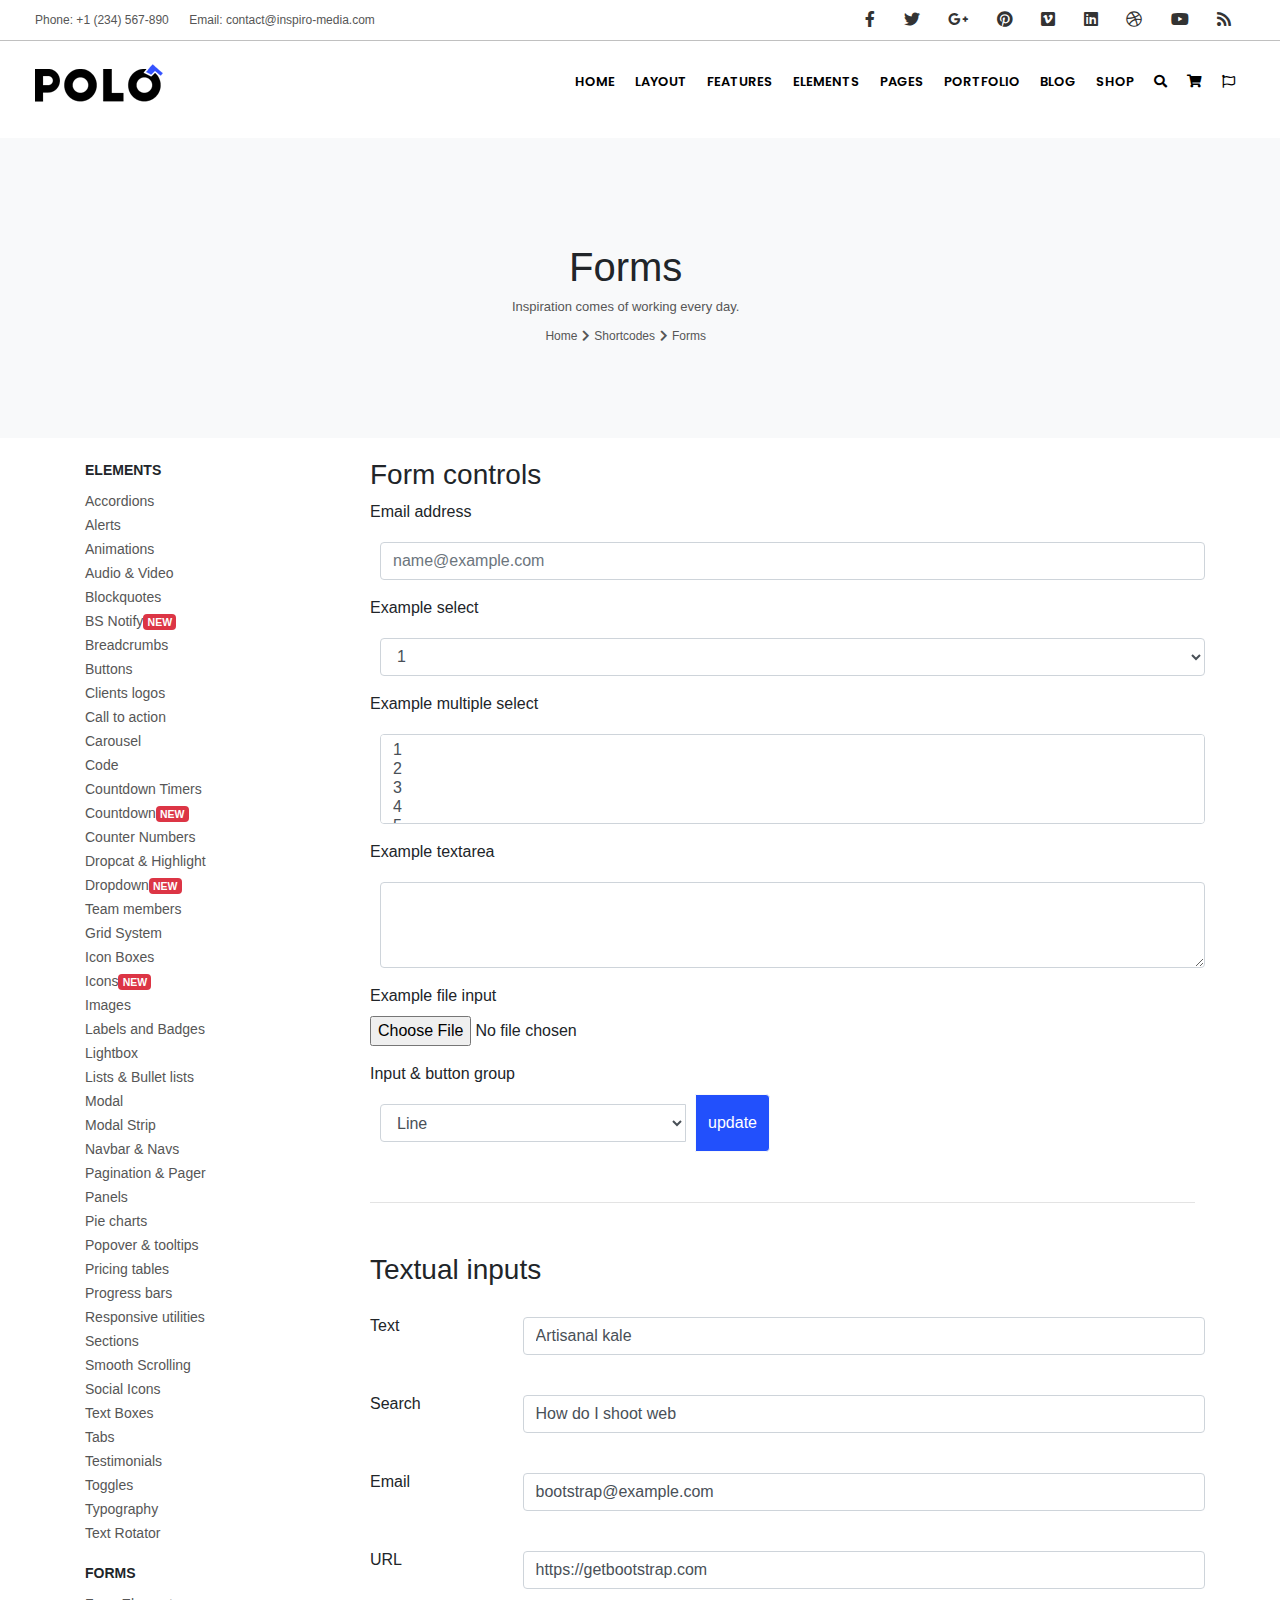
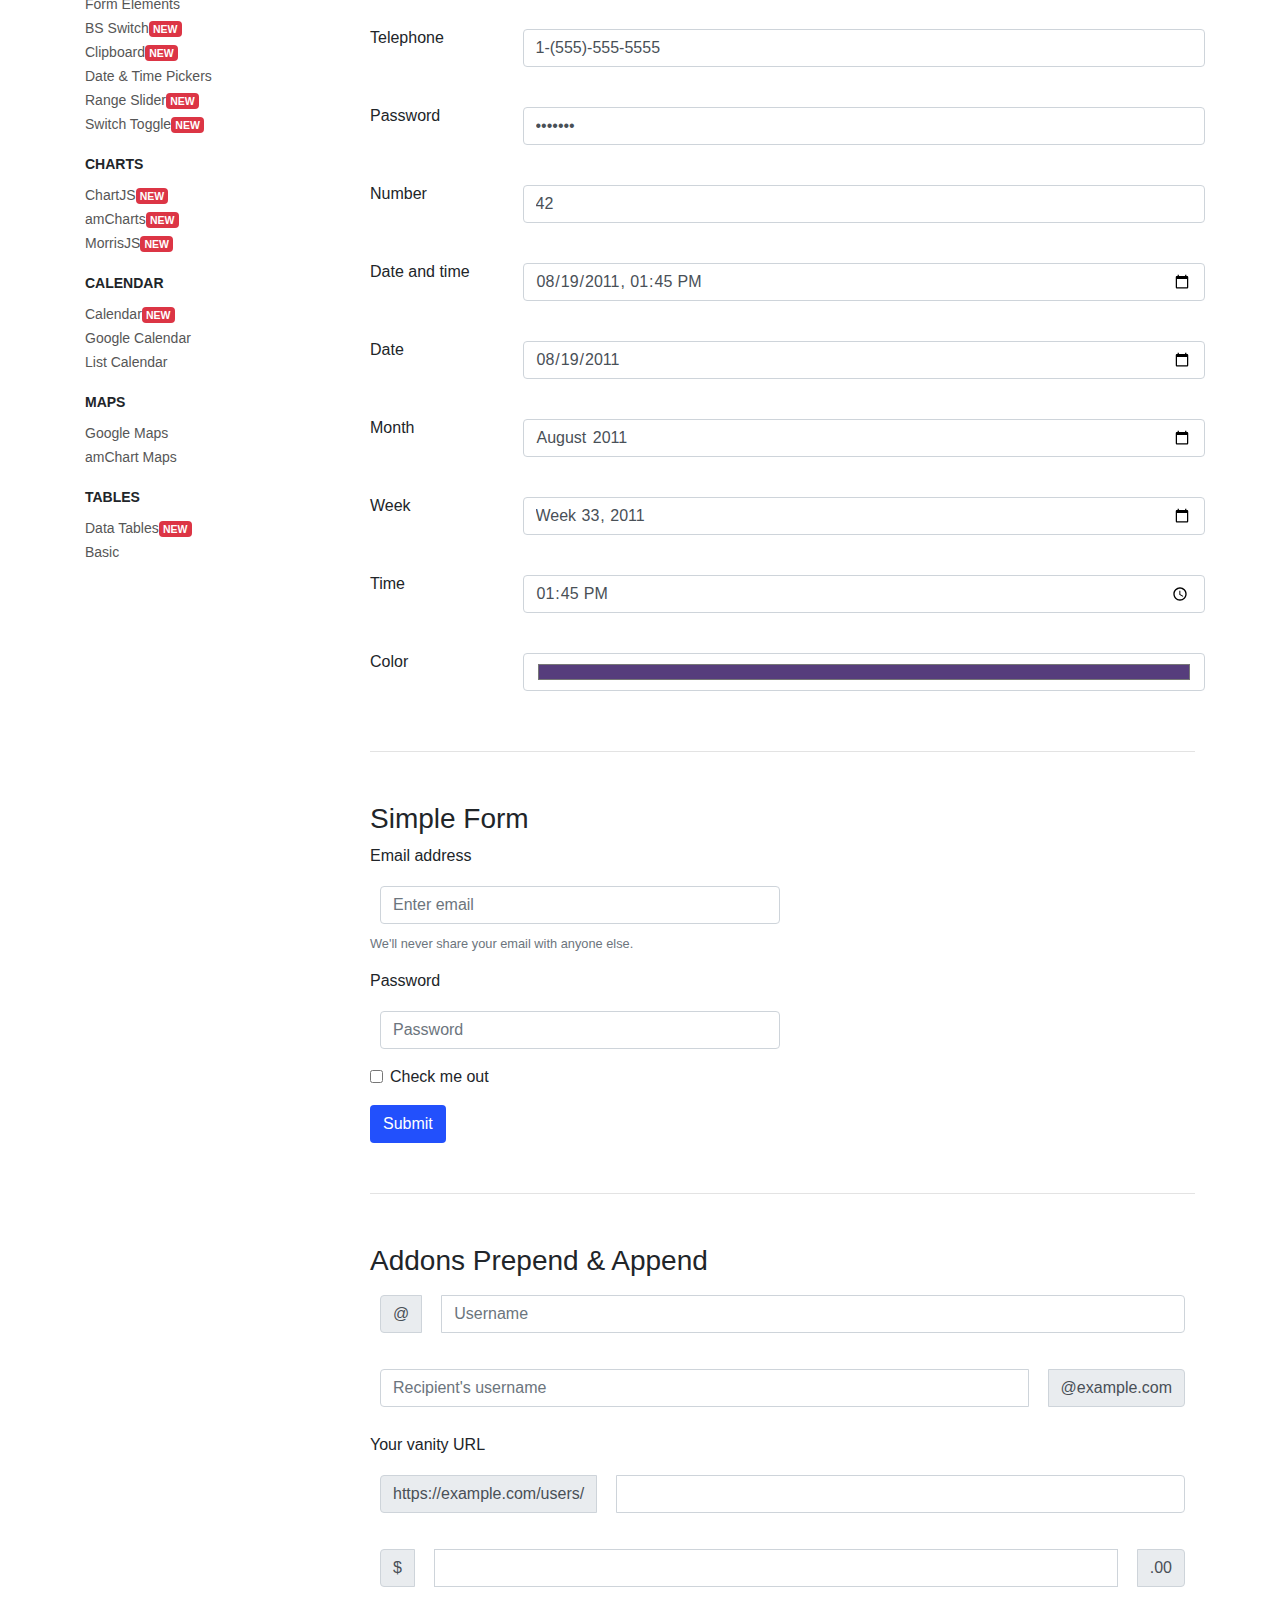
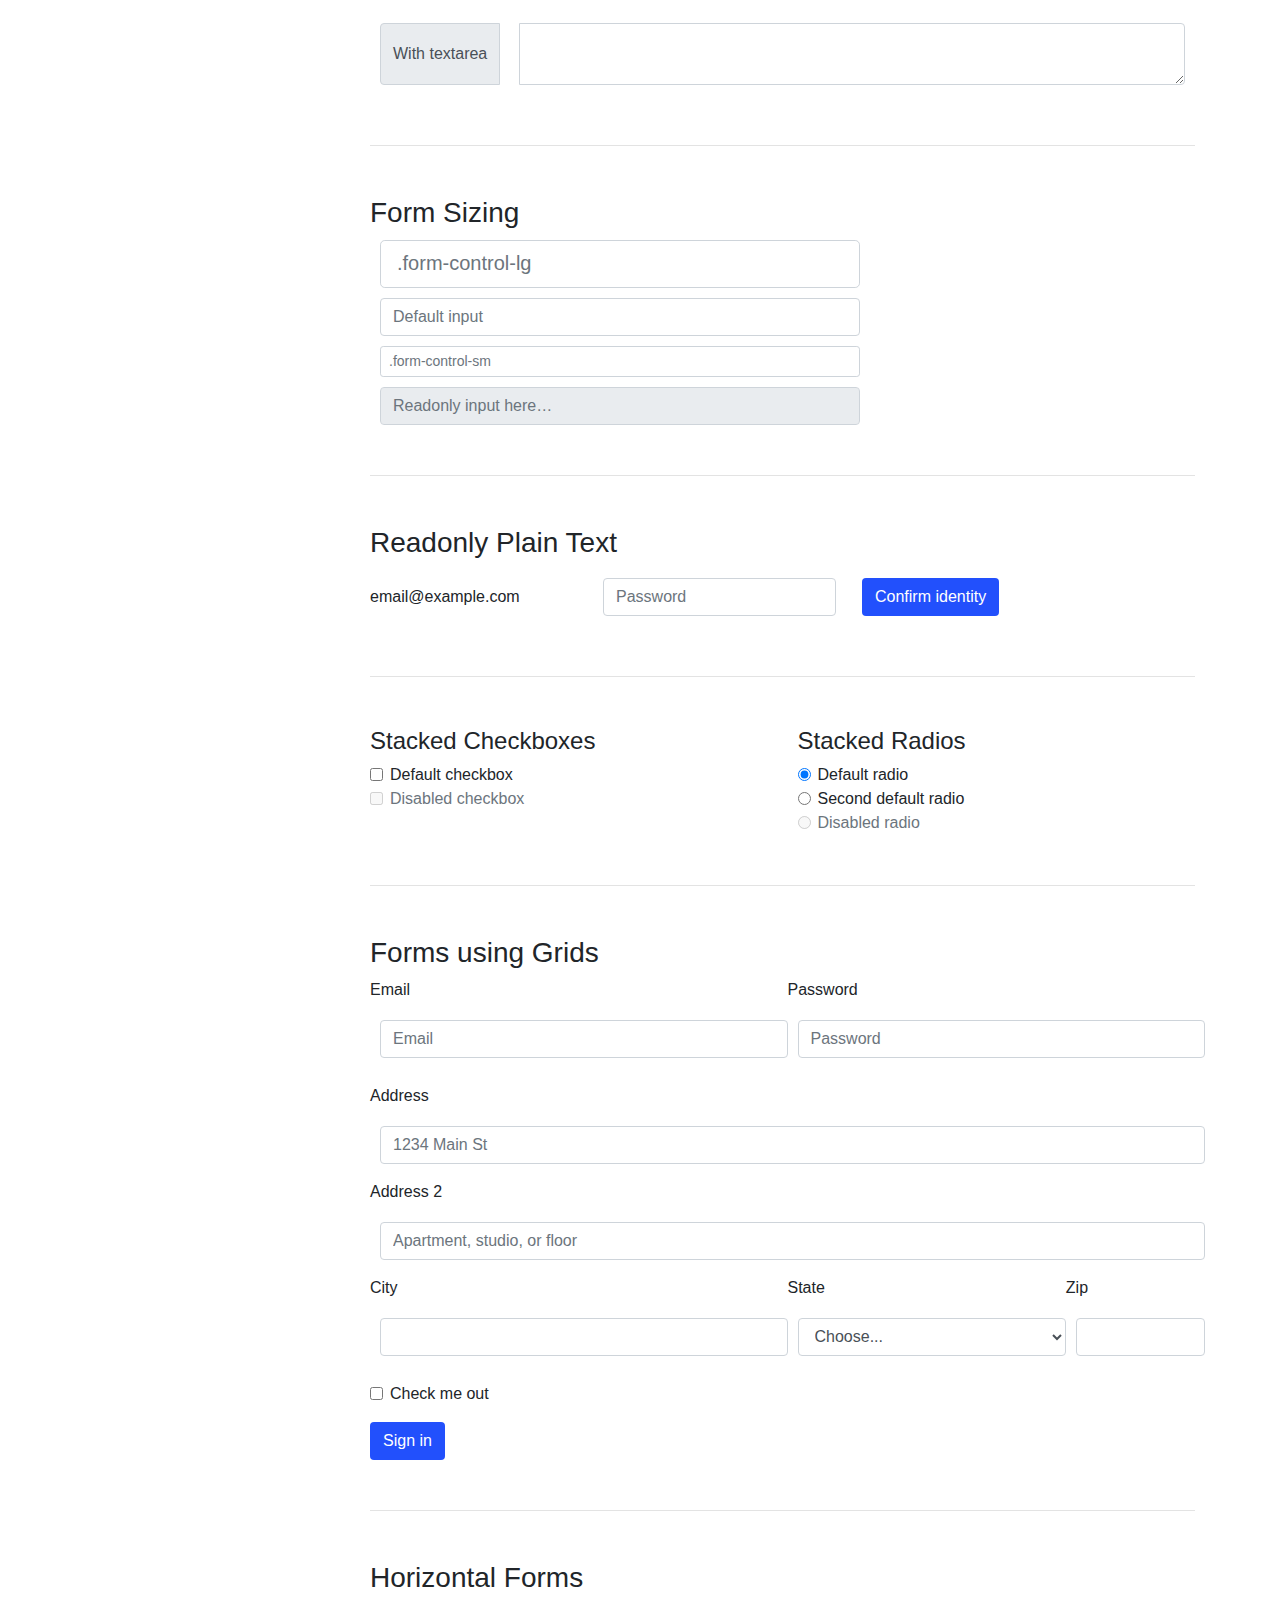
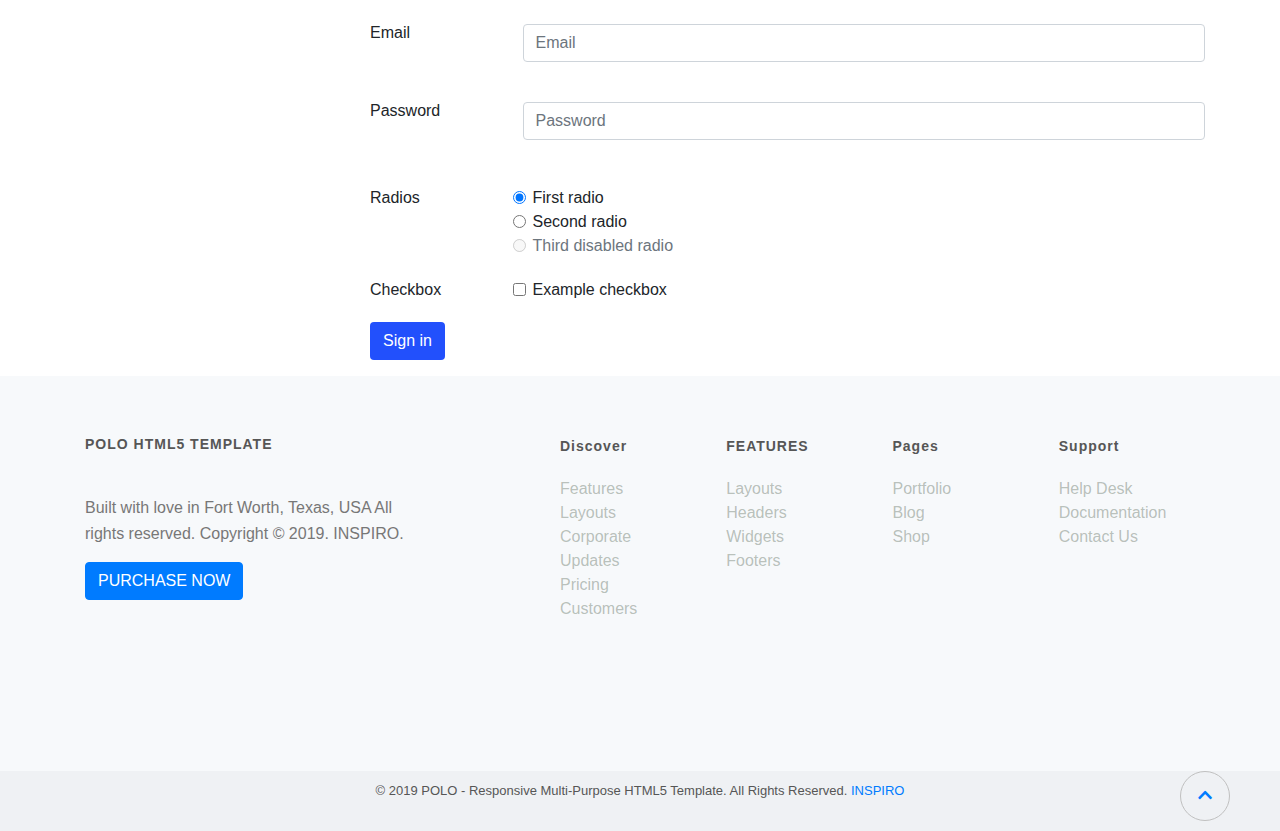
==== commit 03cd2300: "5-ci gun" ====
--- a/EnBuyukKAMRAN_Front/form.html
+++ b/EnBuyukKAMRAN_Front/form.html
@@ -13,215 +13,215 @@
 </head>
 
 <body>
-        <div id="headertop">
-                <div class="container-fluid">
-                    <div class="row">
-                        <div class="col-lg-6">
-                            <ul class="top-menu">
-                                <li><a href="#">Phone: +1 (234) 567-890</a></li>
-                                <li><a href="#">Email: contact@inspiro-media.com</a></li>
-                            </ul>
-                        </div>
-        
-                        <div class="col-lg-6">
-                            <div class="social-icons">
-                                <ul>
-                                    <li class="social-facebook"><a href="#"><i class="fab fa-facebook-f"></i></a></li>
-                                    <li class="social-twitter"><a href="#"><i class="fab fa-twitter"></i></a></li>
-                                    <li class="social-google"><a href="#"><i class="fab fa-google-plus-g"></i></a></li>
-                                    <li class="social-pinterest"><a href="#"><i class="fab fa-pinterest"></i></a></li>
-                                    <li class="social-vimeo"><a href="#"><i class="fab fa-vimeo"></i></a></li>
-                                    <li class="social-linkedin"><a href="#"><i class="fab fa-linkedin"></i></a></li>
-                                    <li class="social-dribbble"><a href="#"><i class="fab fa-dribbble"></i></a></li>
-                                    <li class="social-youtube"><a href="#"><i class="fab fa-youtube"></i></a></li>
-                                    <li class="social-rss"><a href="#"><i class="fa fa-rss"></i></a></li>
-                                </ul>
-                            </div>
-                        </div>
+    <div id="headertop">
+        <div class="container-fluid">
+            <div class="row">
+                <div class="col-lg-6">
+                    <ul class="top-menu">
+                        <li><a href="#">Phone: +1 (234) 567-890</a></li>
+                        <li><a href="#">Email: contact@inspiro-media.com</a></li>
+                    </ul>
+                </div>
+
+                <div class="col-lg-6">
+                    <div class="social-icons">
+                        <ul>
+                            <li class="social-facebook"><a href="#"><i class="fab fa-facebook-f"></i></a></li>
+                            <li class="social-twitter"><a href="#"><i class="fab fa-twitter"></i></a></li>
+                            <li class="social-google"><a href="#"><i class="fab fa-google-plus-g"></i></a></li>
+                            <li class="social-pinterest"><a href="#"><i class="fab fa-pinterest"></i></a></li>
+                            <li class="social-vimeo"><a href="#"><i class="fab fa-vimeo"></i></a></li>
+                            <li class="social-linkedin"><a href="#"><i class="fab fa-linkedin"></i></a></li>
+                            <li class="social-dribbble"><a href="#"><i class="fab fa-dribbble"></i></a></li>
+                            <li class="social-youtube"><a href="#"><i class="fab fa-youtube"></i></a></li>
+                            <li class="social-rss"><a href="#"><i class="fa fa-rss"></i></a></li>
+                        </ul>
                     </div>
                 </div>
             </div>
-            <header class="acc">
-                <nav class="stick">
-        
-                    <div class="row">
-                        <div class="col-2 logo"><a href="index.html"><img src="img/logo.png" alt=""> </a></div>
-                        <div class="col-10">
-                            <ul class="navbar">
-                                <li class="firstLi"><a href="index.html">Home</a></li>
-                                <li class="firstLi"><a href="#">Layout</a></li>
-                                <li class="firstLi"><a href="#">Features</a></li>
-                                <li class="firstLi"> <a href="#">Elements</a>
-                                    <ul class="mainUl">
-                                        <li class="mainLi">
-                                            <div class="row">
-                                                <div class="col-lg-2">
-                                                    <ul>
-                                                        <li> <i class="fa fa-list-ul"></i>Accordions</li>
-                                                        <li> <i class="fa fa-exclamation-circle"></i>Alerts</li>
-                                                        <li><i class="fa fa-magic"></i>Animations</li>
-                                                        <li><i class="fa fa-play-circle"></i> Audio &amp; Video</li>
-                                                        <li> <i class="fa fa-quote-right"></i>Blockquotes</li>
-                                                        <li> <i class="fas fa-toggle-off"></i>BS Switch<span
-                                                                class="badge badge-danger">NEW</span> </li>
-                                                        <li> <i class="fas fa-flag-checkered"></i>BS Notify<span
-                                                                class="badge badge-danger">NEW</span> </li>
-                                                        <li> <i class="fa fa-angle-double-right"></i>Breadcrumbs</li>
-                                                        <li> <i class="fas fa-external-link-square-alt"></i>Buttons</li>
-                                                        <li> <i class="fas fa-chart-bar"></i>Charts <span
-                                                                class="badge badge-danger">NEW</span></li>
-                                                    </ul>
-                                                </div>
-                                                <div class="col-lg-2">
-                                                    <ul>
-                                                        <li> <i class="far fa-calendar-alt"></i>Calendar <span
-                                                                class="badge badge-danger">NEW</span></a></li>
-                                                        <li> <i class="far fa-gem"></i>Clients logos</a></li>
-                                                        <li> <i class="fa fa-plus-square"></i>Call to action</a>
-                                                        </li>
-                                                        <li> <i class="fas fa-exchange-alt"></i>Carousel</a>
-                                                        </li>
-                                                        <li><i class="fa fa-code"></i>Code</a>
-                                                        </li>
-                                                        <li> <i class="far fa-clock"></i>Countdown Timers</a>
-                                                        </li>
-                                                        <li> <i class="fa fa-stopwatch"></i>Countdown <span
-                                                                class="badge badge-danger">NEW</span></a>
-                                                        </li>
-                                                        <li> <i class="fas fa-sort-numeric-down"></i>Counter
-                                                            Numbers</li>
-                                                        <li><i class="fa fa-table"></i>Data Tables <span
-                                                                class="badge badge-danger">NEW</span></li>
-                                                        <li>
-                                                            <i class="fa fa-calendar-alt"></i>Date &amp; Time
-                                                            Pickers
-                                                        </li>
-                                                    </ul>
-                                                </div>
-                                                <div class="col-lg-2">
-                                                    <ul>
-                                                        <li><i class="fa fa-bold"></i>Dropcat &amp; Highlight
-                                                        </li>
-                                                        <li> <i class="fa  fa-lightbulb"></i>Dropdown <span
-                                                                class="badge badge-danger">NEW</span>
-                                                        </li>
-                                                        <li><i class="fa fa-users"></i>Team members
-                                                        </li>
-                                                        <li> <i class="fa fa-align-justify"></i>Forms
-                                                        </li>
-                                                        <li>
-                                                            <i class="fa fa-th"></i>Grid
-                                                            System</li>
-                                                        <li><i class="fa fa-heading"></i>Heading Styles
-                                                        </li>
-                                                        <li> <i class="fa fa-bullseye"></i>Icon Boxes
-                                                        </li>
-                                                        <li> <i class="fa fa-flag"></i>Icons
-        
-                                                        </li>
-                                                        <li> <i class="far fa-image"></i>Images
-                                                        </li>
-                                                        <li><i class="fa fa-check-square"></i>Labels and
-                                                            Badges
-                                                        </li>
-                                                    </ul>
-                                                </div>
-                                                <div class="col-lg-2">
-                                                    <ul>
-                                                        <li> <i class="fa fa-arrows-alt"></i>Lightbox
-                                                        </li>
-                                                        <li> <i class="fa fa-th-list"></i>Lists &amp; Bullet
-                                                            lists
-                                                        </li>
-                                                        <li> <i class="fa fa-compass"></i>Maps
-                                                        </li>
-                                                        <li> <i class="fa fa-search-plus"></i>Modal
-                                                        </li>
-                                                        <li><i class="fas fa-bolt"></i>Modal Strip
-                                                        </li>
-                                                        <li> <i class="fa fa-bars"></i>Navbar
-                                                            &amp; Navs
-                                                        </li>
-                                                        <li> <i class="fa fa-arrow-circle-right"></i>Pagination
-                                                            &amp;
-                                                            Pager
-                                                        </li>
-                                                        <li><i class="fa fa-list-alt"></i>Panels
-                                                        </li>
-                                                        <li> <i class="fas fa-chart-pie"></i>Pie charts </li>
-                                                        <li><i class="far fa-lightbulb"></i>Popover &amp;
-                                                            tooltips
-                                                        </li>
-                                                    </ul>
-                                                </div>
-                                                <div class="col-lg-2">
-                                                    <ul>
-                                                        <li> <i class="fas fa-dollar-sign"></i>Pricing
-                                                            tables</li>
-                                                        <li>
-                                                            <i class="fa fa-align-left"></i>Progress bars
-                                                        </li>
-                                                        <li> <i class="fa fa-gift"></i>Parallax
-                                                        </li>
-                                                        <li><i class="fab fa-connectdevelop"></i>Particles <span
-                                                                class="badge badge-danger">NEW</span>
-                                                        </li>
-                                                        <li> <i class="fa fa-laptop"></i>Responsive
-                                                            utilities
-                                                        </li>
-                                                        <li> <i class="fas fa-exchange-alt"></i>Range
-                                                            Slider<span class="badge badge-danger">NEW</span>
-                                                        </li>
-                                                        <li><i class="fa fa-bookmark"></i>Sections
-                                                        </li>
-                                                        <li> <i class="fa fa-anchor"></i>Smooth
-                                                            Scrolling
-                                                        </li>
-                                                        <li><i class="fab fa-facebook"></i>Social Icons
-                                                        </li>
-                                                        <li> <i class="fas fa-toggle-on"></i>Switch Toggle<span
-                                                                class="badge badge-danger">NEW</span>
-                                                        </li>
-                                                    </ul>
-                                                </div>
-                                                <div class="col-lg-2">
-                                                    <ul>
-                                                        <li> <i class="fa fa-table"></i>Tables</li>
-                                                        <li> <i class="fa fa-star"></i>Text
-                                                            Boxes
-                                                        </li>
-                                                        <li><i class="fa fa-indent"></i>Tabs
-                                                        </li>
-                                                        <li><i class="fa fa-question-circle"></i>Testimonials
-                                                        </li>
-                                                        <li> <i class="fa fa-toggle-on"></i>Toggles
-                                                        </li>
-                                                        <li><i class="fa fa-font"></i>Typography
-                                                        </li>
-                                                        <li><i class="fa fa-random"></i>Text Rotator
-                                                        </li>
-                                                        <li> <i class="far fa-clipboard"></i>Clipboard <span
-                                                                class="badge badge-danger">NEW</span>
-                                                        </li>
-                                                    </ul>
-                                                </div>
-                                            </div>
-                                        </li>
-                                    </ul>
+        </div>
+    </div>
+    <header class="acc">
+        <nav class="stick">
+
+            <div class="row">
+                <div class="col-2 logo"><a href="index.html"><img src="img/logo.png" alt=""> </a></div>
+                <div class="col-10">
+                    <ul class="navbar">
+                        <li class="firstLi"><a href="index.html">Home</a></li>
+                        <li class="firstLi"><a href="#">Layout</a></li>
+                        <li class="firstLi"><a href="#">Features</a></li>
+                        <li class="firstLi"> <a href="#">Elements</a>
+                            <ul class="mainUl">
+                                <li class="mainLi">
+                                    <div class="row">
+                                        <div class="col-lg-2">
+                                            <ul>
+                                                <li> <i class="fa fa-list-ul"></i>Accordions</li>
+                                                <li> <i class="fa fa-exclamation-circle"></i>Alerts</li>
+                                                <li><i class="fa fa-magic"></i>Animations</li>
+                                                <li><i class="fa fa-play-circle"></i> Audio &amp; Video</li>
+                                                <li> <i class="fa fa-quote-right"></i>Blockquotes</li>
+                                                <li> <i class="fas fa-toggle-off"></i>BS Switch<span
+                                                        class="badge badge-danger">NEW</span> </li>
+                                                <li> <i class="fas fa-flag-checkered"></i>BS Notify<span
+                                                        class="badge badge-danger">NEW</span> </li>
+                                                <li> <i class="fa fa-angle-double-right"></i>Breadcrumbs</li>
+                                                <li> <i class="fas fa-external-link-square-alt"></i>Buttons</li>
+                                                <li> <i class="fas fa-chart-bar"></i>Charts <span
+                                                        class="badge badge-danger">NEW</span></li>
+                                            </ul>
+                                        </div>
+                                        <div class="col-lg-2">
+                                            <ul>
+                                                <li> <i class="far fa-calendar-alt"></i>Calendar <span
+                                                        class="badge badge-danger">NEW</span></a></li>
+                                                <li> <i class="far fa-gem"></i>Clients logos</a></li>
+                                                <li> <i class="fa fa-plus-square"></i>Call to action</a>
+                                                </li>
+                                                <li> <i class="fas fa-exchange-alt"></i>Carousel</a>
+                                                </li>
+                                                <li><i class="fa fa-code"></i>Code</a>
+                                                </li>
+                                                <li> <i class="far fa-clock"></i>Countdown Timers</a>
+                                                </li>
+                                                <li> <i class="fa fa-stopwatch"></i>Countdown <span
+                                                        class="badge badge-danger">NEW</span></a>
+                                                </li>
+                                                <li> <i class="fas fa-sort-numeric-down"></i>Counter
+                                                    Numbers</li>
+                                                <li><i class="fa fa-table"></i>Data Tables <span
+                                                        class="badge badge-danger">NEW</span></li>
+                                                <li>
+                                                    <i class="fa fa-calendar-alt"></i>Date &amp; Time
+                                                    Pickers
+                                                </li>
+                                            </ul>
+                                        </div>
+                                        <div class="col-lg-2">
+                                            <ul>
+                                                <li><i class="fa fa-bold"></i>Dropcat &amp; Highlight
+                                                </li>
+                                                <li> <i class="fa  fa-lightbulb"></i>Dropdown <span
+                                                        class="badge badge-danger">NEW</span>
+                                                </li>
+                                                <li><i class="fa fa-users"></i>Team members
+                                                </li>
+                                                <li> <i class="fa fa-align-justify"></i>Forms
+                                                </li>
+                                                <li>
+                                                    <i class="fa fa-th"></i>Grid
+                                                    System</li>
+                                                <li><i class="fa fa-heading"></i>Heading Styles
+                                                </li>
+                                                <li> <i class="fa fa-bullseye"></i>Icon Boxes
+                                                </li>
+                                                <li> <i class="fa fa-flag"></i>Icons
+
+                                                </li>
+                                                <li> <i class="far fa-image"></i>Images
+                                                </li>
+                                                <li><i class="fa fa-check-square"></i>Labels and
+                                                    Badges
+                                                </li>
+                                            </ul>
+                                        </div>
+                                        <div class="col-lg-2">
+                                            <ul>
+                                                <li> <i class="fa fa-arrows-alt"></i>Lightbox
+                                                </li>
+                                                <li> <i class="fa fa-th-list"></i>Lists &amp; Bullet
+                                                    lists
+                                                </li>
+                                                <li> <i class="fa fa-compass"></i>Maps
+                                                </li>
+                                                <li> <i class="fa fa-search-plus"></i>Modal
+                                                </li>
+                                                <li><i class="fas fa-bolt"></i>Modal Strip
+                                                </li>
+                                                <li> <i class="fa fa-bars"></i>Navbar
+                                                    &amp; Navs
+                                                </li>
+                                                <li> <i class="fa fa-arrow-circle-right"></i>Pagination
+                                                    &amp;
+                                                    Pager
+                                                </li>
+                                                <li><i class="fa fa-list-alt"></i>Panels
+                                                </li>
+                                                <li> <i class="fas fa-chart-pie"></i>Pie charts </li>
+                                                <li><i class="far fa-lightbulb"></i>Popover &amp;
+                                                    tooltips
+                                                </li>
+                                            </ul>
+                                        </div>
+                                        <div class="col-lg-2">
+                                            <ul>
+                                                <li> <i class="fas fa-dollar-sign"></i>Pricing
+                                                    tables</li>
+                                                <li>
+                                                    <i class="fa fa-align-left"></i>Progress bars
+                                                </li>
+                                                <li> <i class="fa fa-gift"></i>Parallax
+                                                </li>
+                                                <li><i class="fab fa-connectdevelop"></i>Particles <span
+                                                        class="badge badge-danger">NEW</span>
+                                                </li>
+                                                <li> <i class="fa fa-laptop"></i>Responsive
+                                                    utilities
+                                                </li>
+                                                <li> <i class="fas fa-exchange-alt"></i>Range
+                                                    Slider<span class="badge badge-danger">NEW</span>
+                                                </li>
+                                                <li><i class="fa fa-bookmark"></i>Sections
+                                                </li>
+                                                <li> <i class="fa fa-anchor"></i>Smooth
+                                                    Scrolling
+                                                </li>
+                                                <li><i class="fab fa-facebook"></i>Social Icons
+                                                </li>
+                                                <li> <i class="fas fa-toggle-on"></i>Switch Toggle<span
+                                                        class="badge badge-danger">NEW</span>
+                                                </li>
+                                            </ul>
+                                        </div>
+                                        <div class="col-lg-2">
+                                            <ul>
+                                                <li> <i class="fa fa-table"></i>Tables</li>
+                                                <li> <i class="fa fa-star"></i>Text
+                                                    Boxes
+                                                </li>
+                                                <li><i class="fa fa-indent"></i>Tabs
+                                                </li>
+                                                <li><i class="fa fa-question-circle"></i>Testimonials
+                                                </li>
+                                                <li> <i class="fa fa-toggle-on"></i>Toggles
+                                                </li>
+                                                <li><i class="fa fa-font"></i>Typography
+                                                </li>
+                                                <li><i class="fa fa-random"></i>Text Rotator
+                                                </li>
+                                                <li> <i class="far fa-clipboard"></i>Clipboard <span
+                                                        class="badge badge-danger">NEW</span>
+                                                </li>
+                                            </ul>
+                                        </div>
+                                    </div>
                                 </li>
-                                <li class="firstLi"><a href="#">pages</a></li>
-                                <li class="firstLi"><a href="#">portfolio</a></li>
-                                <li class="firstLi"><a href="#">blog</a></li>
-                                <li class="firstLi"><a href="#">shop</a></li>
-                                <li class="firstLi"><a href="#"><i class="fas fa-search"></i></li></a>
-                                <li class="firstLi"><a href="#"><i class="fas fa-shopping-cart"></i></li></a>
-                                <li class="firstLi"><a href="#"><i class="far fa-flag"></i></li></a>
                             </ul>
-                        </div>
-                    </div>
-                </nav>
-            </header>
-        
+                        </li>
+                        <li class="firstLi"><a href="#">pages</a></li>
+                        <li class="firstLi"><a href="#">portfolio</a></li>
+                        <li class="firstLi"><a href="#">blog</a></li>
+                        <li class="firstLi"><a href="#">shop</a></li>
+                        <li class="firstLi"><a href="#"><i class="fas fa-search"></i></li></a>
+                        <li class="firstLi"><a href="#"><i class="fas fa-shopping-cart"></i></li></a>
+                        <li class="firstLi"><a href="#"><i class="far fa-flag"></i></li></a>
+                    </ul>
+                </div>
+            </div>
+        </nav>
+    </header>
+
     <main>
         <section class="text-center " id="accordion-title">
             <div class="title">
@@ -327,7 +327,8 @@
                         <form>
                             <div class="form-group">
                                 <label for="exampleFormControlInput1">Email address</label>
-                                <input type="email" class="form-control" id="exampleFormControlInput1" placeholder="name@example.com">
+                                <input type="email" class="form-control" id="exampleFormControlInput1"
+                                    placeholder="name@example.com">
                             </div>
                             <div class="form-group">
                                 <label for="exampleFormControlSelect1">Example select</label>
@@ -378,37 +379,43 @@
                             <div class="form-group row">
                                 <label for="example-text-input" class="col-2 col-form-label">Text</label>
                                 <div class="col-10">
-                                    <input class="form-control" type="text" value="Artisanal kale" id="example-text-input">
+                                    <input class="form-control" type="text" value="Artisanal kale"
+                                        id="example-text-input">
                                 </div>
                             </div>
                             <div class="form-group row">
                                 <label for="example-search-input" class="col-2 col-form-label">Search</label>
                                 <div class="col-10">
-                                    <input class="form-control" type="search" value="How do I shoot web" id="example-search-input">
+                                    <input class="form-control" type="search" value="How do I shoot web"
+                                        id="example-search-input">
                                 </div>
                             </div>
                             <div class="form-group row">
                                 <label for="example-email-input" class="col-2 col-form-label">Email</label>
                                 <div class="col-10">
-                                    <input class="form-control" type="email" value="bootstrap@example.com" id="example-email-input">
+                                    <input class="form-control" type="email" value="bootstrap@example.com"
+                                        id="example-email-input">
                                 </div>
                             </div>
                             <div class="form-group row">
                                 <label for="example-url-input" class="col-2 col-form-label">URL</label>
                                 <div class="col-10">
-                                    <input class="form-control" type="url" value="https://getbootstrap.com" id="example-url-input">
+                                    <input class="form-control" type="url" value="https://getbootstrap.com"
+                                        id="example-url-input">
                                 </div>
                             </div>
                             <div class="form-group row">
                                 <label for="example-tel-input" class="col-2 col-form-label">Telephone</label>
                                 <div class="col-10">
-                                    <input class="form-control" type="tel" value="1-(555)-555-5555" id="example-tel-input">
+                                    <input class="form-control" type="tel" value="1-(555)-555-5555"
+                                        id="example-tel-input">
                                 </div>
                             </div>
                             <div class="form-group row">
                                 <label for="example-password-input" class="col-2 col-form-label">Password</label>
                                 <div class="col-10">
-                                    <input class="form-control" type="password" value="hunter2" id="example-password-input">
+                                    <input class="form-control" type="password" value="hunter2"
+                                        id="example-password-input">
                                 </div>
                             </div>
                             <div class="form-group row">
@@ -421,7 +428,8 @@
                                 <label for="example-datetime-local-input" class="col-2 col-form-label">Date and
                                     time</label>
                                 <div class="col-10">
-                                    <input class="form-control" type="datetime-local" value="2011-08-19T13:45:00" id="example-datetime-local-input">
+                                    <input class="form-control" type="datetime-local" value="2011-08-19T13:45:00"
+                                        id="example-datetime-local-input">
                                 </div>
                             </div>
                             <div class="form-group row">
@@ -467,7 +475,8 @@
                             </div>
                             <div class="form-group">
                                 <label for="exampleInputPassword1">Password</label>
-                                <input class="form-control" id="exampleInputPassword1" placeholder="Password" type="password">
+                                <input class="form-control" id="exampleInputPassword1" placeholder="Password"
+                                    type="password">
                             </div>
                             <div class="form-check">
                                 <input class="form-check-input" id="exampleCheck1" type="checkbox">
@@ -485,8 +494,8 @@
                                 aria-describedby="basic-addon1">
                         </div>
                         <div class="input-group mb-3">
-                            <input type="text" class="form-control" placeholder="Recipient's username" aria-label="Recipient's username"
-                                aria-describedby="basic-addon2">
+                            <input type="text" class="form-control" placeholder="Recipient's username"
+                                aria-label="Recipient's username" aria-describedby="basic-addon2">
                             <div class="input-group-append">
                                 <span class="input-group-text" id="basic-addon2">@example.com</span>
                             </div>
@@ -516,18 +525,21 @@
                         <div class="line"></div>
                         <h3>Form Sizing</h3>
                         <div style="max-width: 30rem;">
-                            <input class="form-control form-control-lg m-t-20" placeholder=".form-control-lg" type="text">
+                            <input class="form-control form-control-lg m-t-20" placeholder=".form-control-lg"
+                                type="text">
                             <input class="form-control m-t-20" placeholder="Default input" type="text">
-                            <input class="form-control form-control-sm m-t-20" placeholder=".form-control-sm" type="text">
-                            <input class="form-control m-t-20" placeholder="Readonly input here…" readonly="" type="text">
+                            <input class="form-control form-control-sm m-t-20" placeholder=".form-control-sm"
+                                type="text">
+                            <input class="form-control m-t-20" placeholder="Readonly input here…" readonly=""
+                                type="text">
                         </div>
                         <div class="line"></div>
                         <h3>Readonly Plain Text</h3>
                         <form class="form-inline">
                             <div class="form-group m-t-20">
                                 <label for="staticEmail2" class="sr-only">Email</label>
-                                <input readonly="" class="form-control-plaintext" id="staticEmail2" value="email@example.com"
-                                    type="text">
+                                <input readonly="" class="form-control-plaintext" id="staticEmail2"
+                                    value="email@example.com" type="text">
                             </div>
                             <div class="form-group mx-sm-3 m-t-20">
                                 <label for="inputPassword2" class="sr-only">Password</label>
@@ -547,7 +559,8 @@
                                         </label>
                                     </div>
                                     <div class="form-check">
-                                        <input class="form-check-input" value="" id="defaultCheck2" disabled="" type="checkbox">
+                                        <input class="form-check-input" value="" id="defaultCheck2" disabled=""
+                                            type="checkbox">
                                         <label class="form-check-label" for="defaultCheck2">
                                             Disabled checkbox
                                         </label>
@@ -558,22 +571,22 @@
                                 <h4>Stacked Radios</h4>
                                 <form>
                                     <div class="form-check">
-                                        <input class="form-check-input" name="exampleRadios" id="exampleRadios1" value="option1"
-                                            checked="" type="radio">
+                                        <input class="form-check-input" name="exampleRadios" id="exampleRadios1"
+                                            value="option1" checked="" type="radio">
                                         <label class="form-check-label" for="exampleRadios1">
                                             Default radio
                                         </label>
                                     </div>
                                     <div class="form-check">
-                                        <input class="form-check-input" name="exampleRadios" id="exampleRadios2" value="option2"
-                                            type="radio">
+                                        <input class="form-check-input" name="exampleRadios" id="exampleRadios2"
+                                            value="option2" type="radio">
                                         <label class="form-check-label" for="exampleRadios2">
                                             Second default radio
                                         </label>
                                     </div>
                                     <div class="form-check disabled">
-                                        <input class="form-check-input" name="exampleRadios" id="exampleRadios3" value="option3"
-                                            disabled="" type="radio">
+                                        <input class="form-check-input" name="exampleRadios" id="exampleRadios3"
+                                            value="option3" disabled="" type="radio">
                                         <label class="form-check-label" for="exampleRadios3">
                                             Disabled radio
                                         </label>
@@ -591,7 +604,8 @@
                                 </div>
                                 <div class="form-group col-md-6">
                                     <label for="inputPassword4">Password</label>
-                                    <input class="form-control" id="inputPassword4" placeholder="Password" type="password">
+                                    <input class="form-control" id="inputPassword4" placeholder="Password"
+                                        type="password">
                                 </div>
                             </div>
                             <div class="form-group">
@@ -642,7 +656,8 @@
                             <div class="form-group row">
                                 <label for="inputPassword3" class="col-sm-2 col-form-label">Password</label>
                                 <div class="col-sm-10">
-                                    <input class="form-control" id="inputPassword3" placeholder="Password" type="password">
+                                    <input class="form-control" id="inputPassword3" placeholder="Password"
+                                        type="password">
                                 </div>
                             </div>
                             <fieldset class="form-group">
@@ -650,22 +665,22 @@
                                     <legend class="col-form-label col-sm-2 pt-0">Radios</legend>
                                     <div class="col-sm-10">
                                         <div class="form-check">
-                                            <input class="form-check-input" name="gridRadios" id="gridRadios1" value="option1"
-                                                checked="" type="radio">
+                                            <input class="form-check-input" name="gridRadios" id="gridRadios1"
+                                                value="option1" checked="" type="radio">
                                             <label class="form-check-label" for="gridRadios1">
                                                 First radio
                                             </label>
                                         </div>
                                         <div class="form-check">
-                                            <input class="form-check-input" name="gridRadios" id="gridRadios2" value="option2"
-                                                type="radio">
+                                            <input class="form-check-input" name="gridRadios" id="gridRadios2"
+                                                value="option2" type="radio">
                                             <label class="form-check-label" for="gridRadios2">
                                                 Second radio
                                             </label>
                                         </div>
                                         <div class="form-check disabled">
-                                            <input class="form-check-input" name="gridRadios" id="gridRadios3" value="option3"
-                                                disabled="" type="radio">
+                                            <input class="form-check-input" name="gridRadios" id="gridRadios3"
+                                                value="option3" disabled="" type="radio">
                                             <label class="form-check-label" for="gridRadios3">
                                                 Third disabled radio
                                             </label>
@@ -698,80 +713,82 @@
         </section>
     </main>
     <div id="footer">
-            <div class="container">
-                <div class="row">
-                    <div class="col-lg-5">
-                        <div class="footer-text">
-                            <h4>
-                                POLO HTML5 TEMPLATE
-                            </h4>
-    
-                            <P>
-                                Built with love in Fort Worth, Texas, USA
-                                All rights reserved. Copyright © 2019. INSPIRO.
-                            </P>
-    
-                            <a href="#" class="btn btn-primary">PURCHASE NOW</a>
-                        </div>
+        <div class="container">
+            <div class="row">
+                <div class="col-lg-5">
+                    <div class="footer-text">
+                        <h4>
+                            POLO HTML5 TEMPLATE
+                        </h4>
+
+                        <P>
+                            Built with love in Fort Worth, Texas, USA
+                            All rights reserved. Copyright © 2019. INSPIRO.
+                        </P>
+
+                        <a href="#" class="btn btn-primary">PURCHASE NOW</a>
                     </div>
-                    <div class="col-lg-7">
-                        <div class="row">
-                            <div class="col-lg-3">
-                                <div class="widget">
-                                    <div class="widget-title">Discover</div>
-                                    <ul class="list">
-                                        <li><a href="#">Features</a></li>
-                                        <li><a href="#">Layouts</a></li>
-                                        <li><a href="#">Corporate</a></li>
-                                        <li><a href="#">Updates</a></li>
-                                        <li><a href="#">Pricing</a></li>
-                                        <li><a href="#">Customers</a></li>
-                                    </ul>
-                                </div>
-                            </div>
-                            <div class="col-lg-3">
-                                <div class="widget">
-                                    <div class="widget-title">FEATURES</div>
-                                    <ul class="list">
-                                        <li><a href="#">Layouts</a></li>
-                                        <li><a href="#">Headers</a></li>
-                                        <li><a href="#">Widgets</a></li>
-                                        <li><a href="#">Footers</a></li>
-                                    </ul>
-                                </div>
-                            </div>
-                            <div class="col-lg-3">
-                                <div class="widget">
-                                    <div class="widget-title">Pages</div>
-                                    <ul class="list">
-                                        <li><a href="#">Portfolio</a></li>
-                                        <li><a href="#">Blog</a></li>
-                                        <li><a href="#">Shop</a></li>
-                                    </ul>
-                                </div>
-                            </div>
-                            <div class="col-lg-3">
-                                <div class="widget">
-                                    <div class="widget-title">Support</div>
-                                    <ul class="list">
-                                        <li><a href="#">Help Desk</a></li>
-                                        <li><a href="#">Documentation</a></li>
-                                        <li><a href="#">Contact Us</a></li>
-                                    </ul>
-                                </div>
+                </div>
+                <div class="col-lg-7">
+                    <div class="row">
+                        <div class="col-lg-3">
+                            <div class="widget">
+                                <div class="widget-title">Discover</div>
+                                <ul class="list">
+                                    <li><a href="#">Features</a></li>
+                                    <li><a href="#">Layouts</a></li>
+                                    <li><a href="#">Corporate</a></li>
+                                    <li><a href="#">Updates</a></li>
+                                    <li><a href="#">Pricing</a></li>
+                                    <li><a href="#">Customers</a></li>
+                                </ul>
+                            </div>
+                        </div>
+                        <div class="col-lg-3">
+                            <div class="widget">
+                                <div class="widget-title">FEATURES</div>
+                                <ul class="list">
+                                    <li><a href="#">Layouts</a></li>
+                                    <li><a href="#">Headers</a></li>
+                                    <li><a href="#">Widgets</a></li>
+                                    <li><a href="#">Footers</a></li>
+                                </ul>
+                            </div>
+                        </div>
+                        <div class="col-lg-3">
+                            <div class="widget">
+                                <div class="widget-title">Pages</div>
+                                <ul class="list">
+                                    <li><a href="#">Portfolio</a></li>
+                                    <li><a href="#">Blog</a></li>
+                                    <li><a href="#">Shop</a></li>
+                                </ul>
+                            </div>
+                        </div>
+                        <div class="col-lg-3">
+                            <div class="widget">
+                                <div class="widget-title">Support</div>
+                                <ul class="list">
+                                    <li><a href="#">Help Desk</a></li>
+                                    <li><a href="#">Documentation</a></li>
+                                    <li><a href="#">Contact Us</a></li>
+                                </ul>
                             </div>
                         </div>
                     </div>
                 </div>
             </div>
-            <div class="copyright-content">
-                <div class="container">
-                    <div class="copyright-text text-center">© 2019 POLO - Responsive Multi-Purpose HTML5 Template. All
-                        Rights Reserved.<a href="http://www.inspiro-media.com" target="_blank"> INSPIRO</a> </div>
-                </div>
+        </div>
+        <div class="copyright-content">
+            <div class="container">
+                <div class="copyright-text text-center">© 2019 POLO - Responsive Multi-Purpose HTML5 Template. All
+                    Rights Reserved.<a href="http://www.inspiro-media.com" target="_blank"> INSPIRO</a> </div>
             </div>
         </div>
-    
+    </div>
+    <div id="upbutton">
+        <a href="form.html"><i class="fas fa-chevron-up"></i></a>
+    </div>
     <script src="https://ajax.googleapis.com/ajax/libs/jquery/3.4.0/jquery.min.js"></script>
     <script src="js/accardion.js"></script>
 </body>
--- a/EnBuyukKAMRAN_Front/css/style.css
+++ b/EnBuyukKAMRAN_Front/css/style.css
@@ -836,7 +836,7 @@
 
 body .acc .stick {
   background-color: white;
-  padding: 0 50px;
+  padding: 0 35px;
   position: -webkit-sticky !important;
   position: sticky !important;
   top: 0;
@@ -1232,4 +1232,21 @@
 main #accordion .container .col-9 .input-group-text {
   margin: 10px;
 }
+
+#polo_images {
+  padding: 75px 0;
+}
+
+#polo_images p {
+  font-size: 12px;
+  padding: 5px 0;
+}
+
+#polo_images .circleImg {
+  border-radius: 50%;
+}
+
+#polo_images .img400 {
+  width: 100%;
+}
 /*# sourceMappingURL=style.css.map */